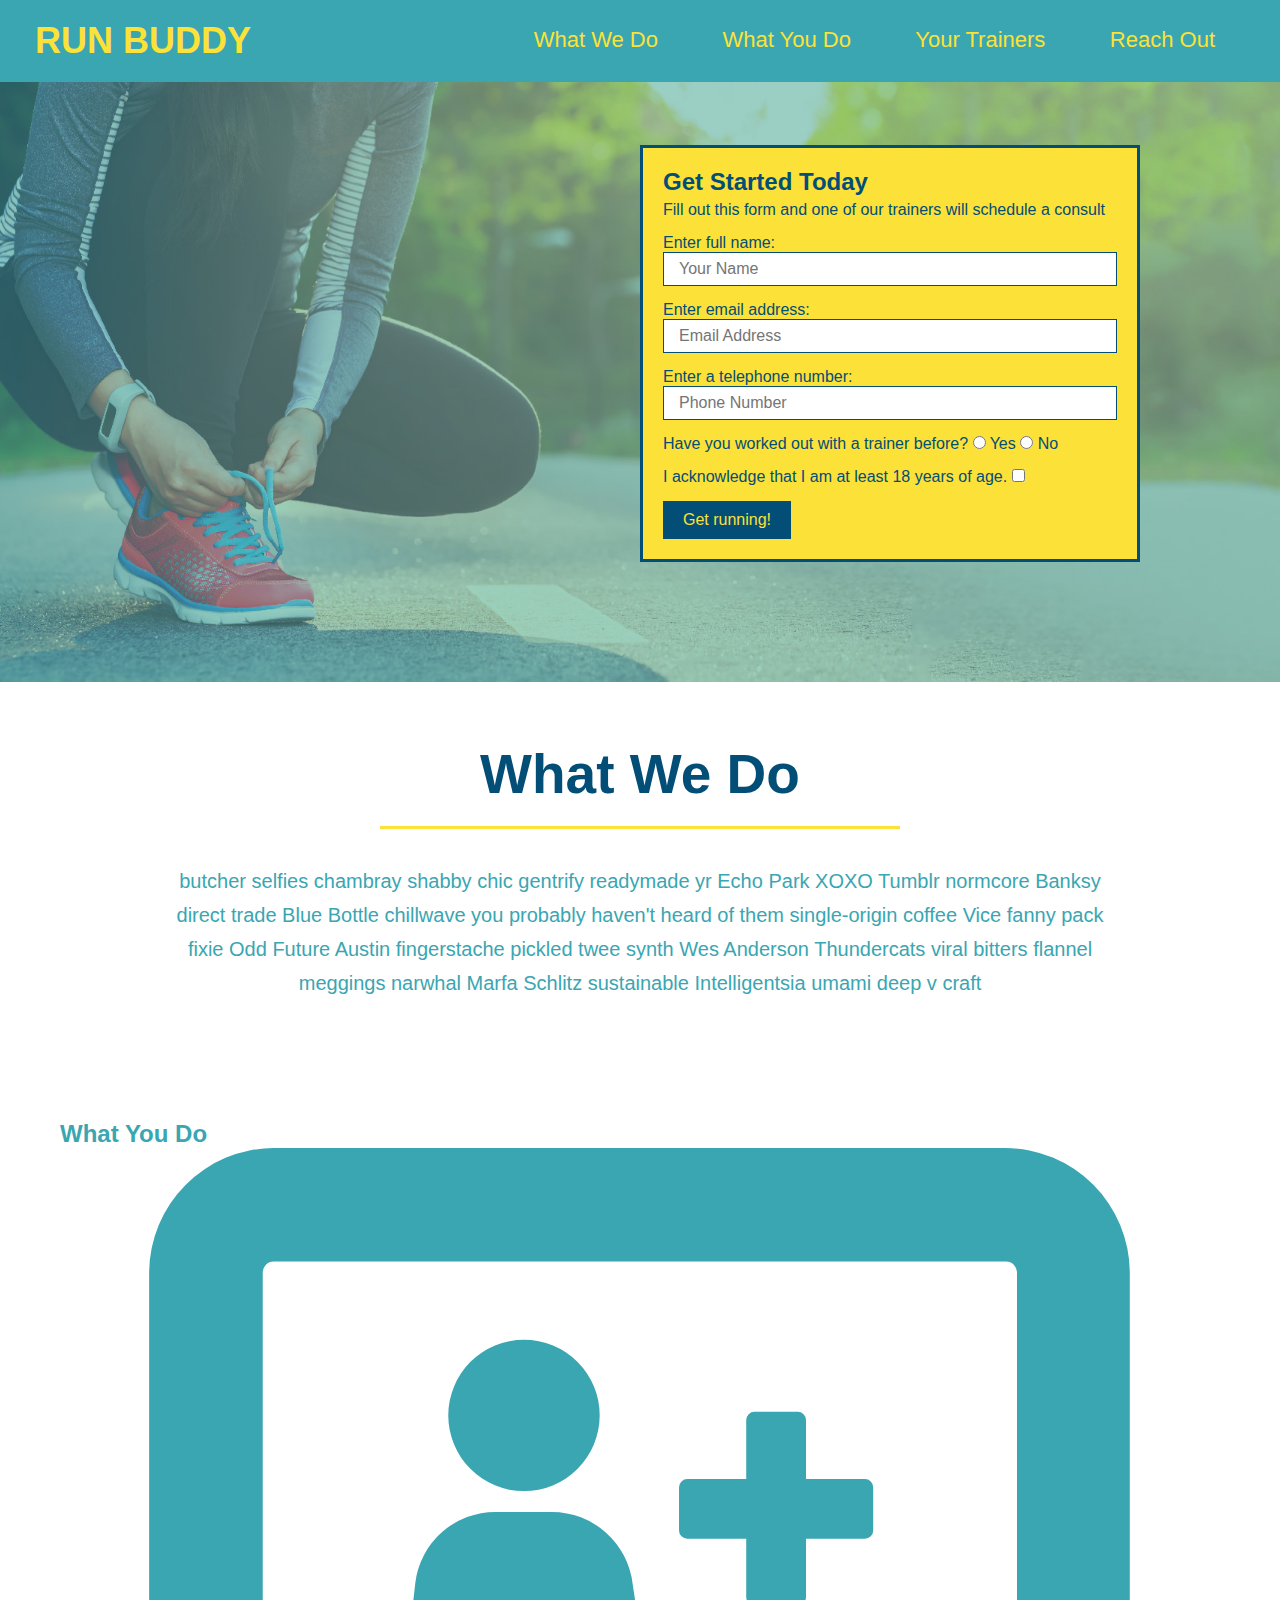
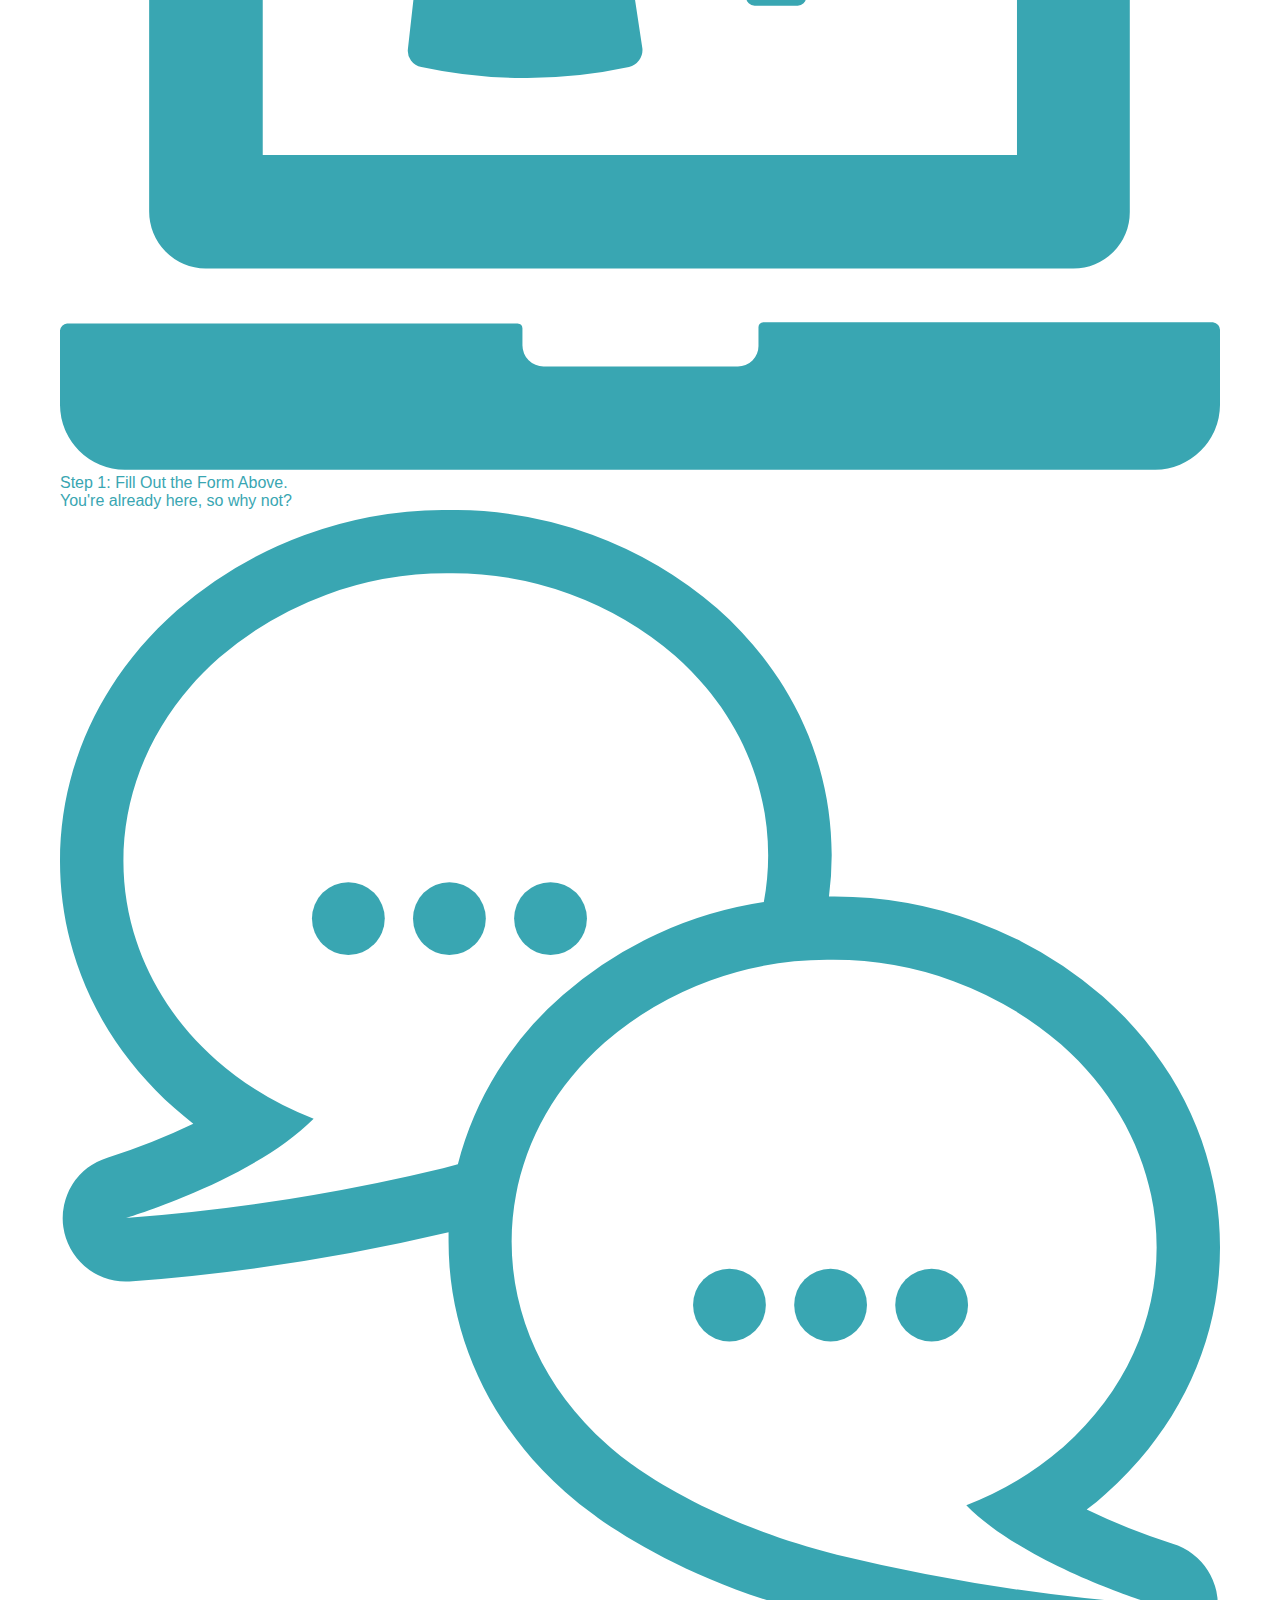
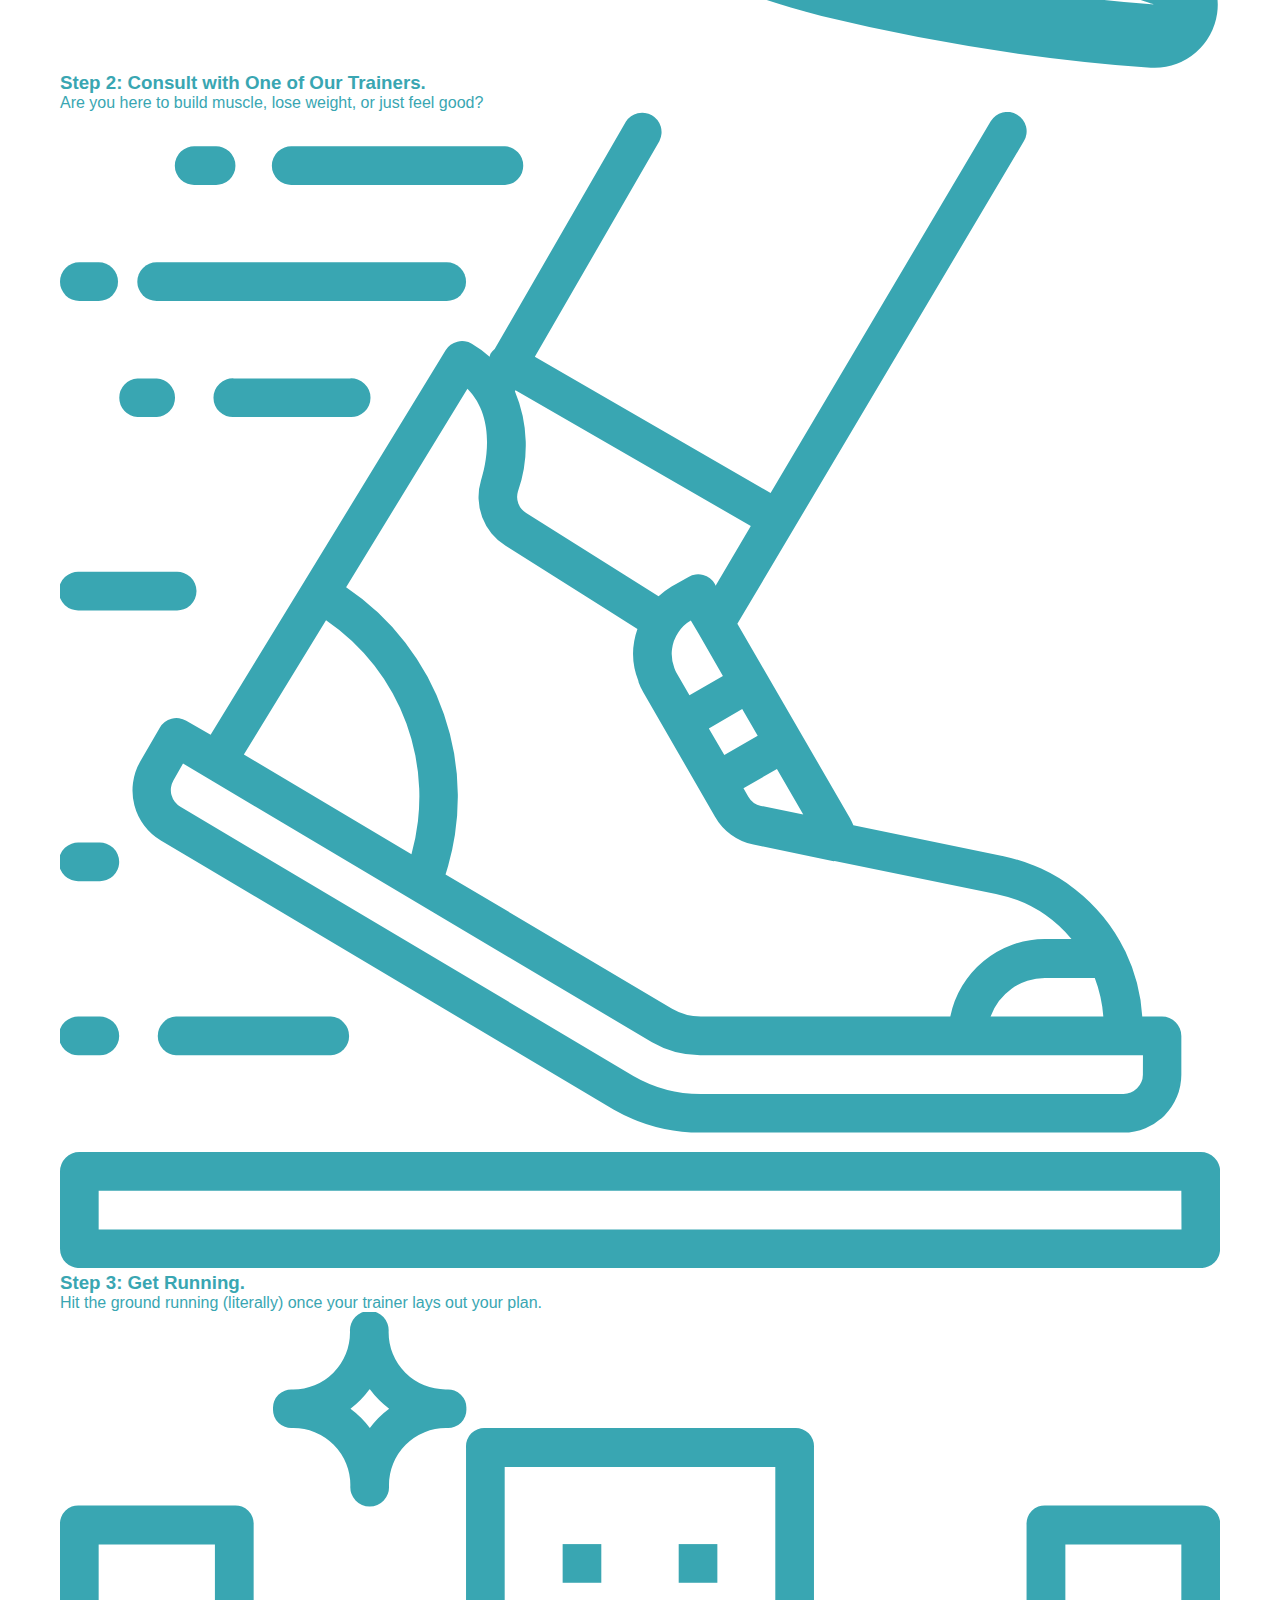
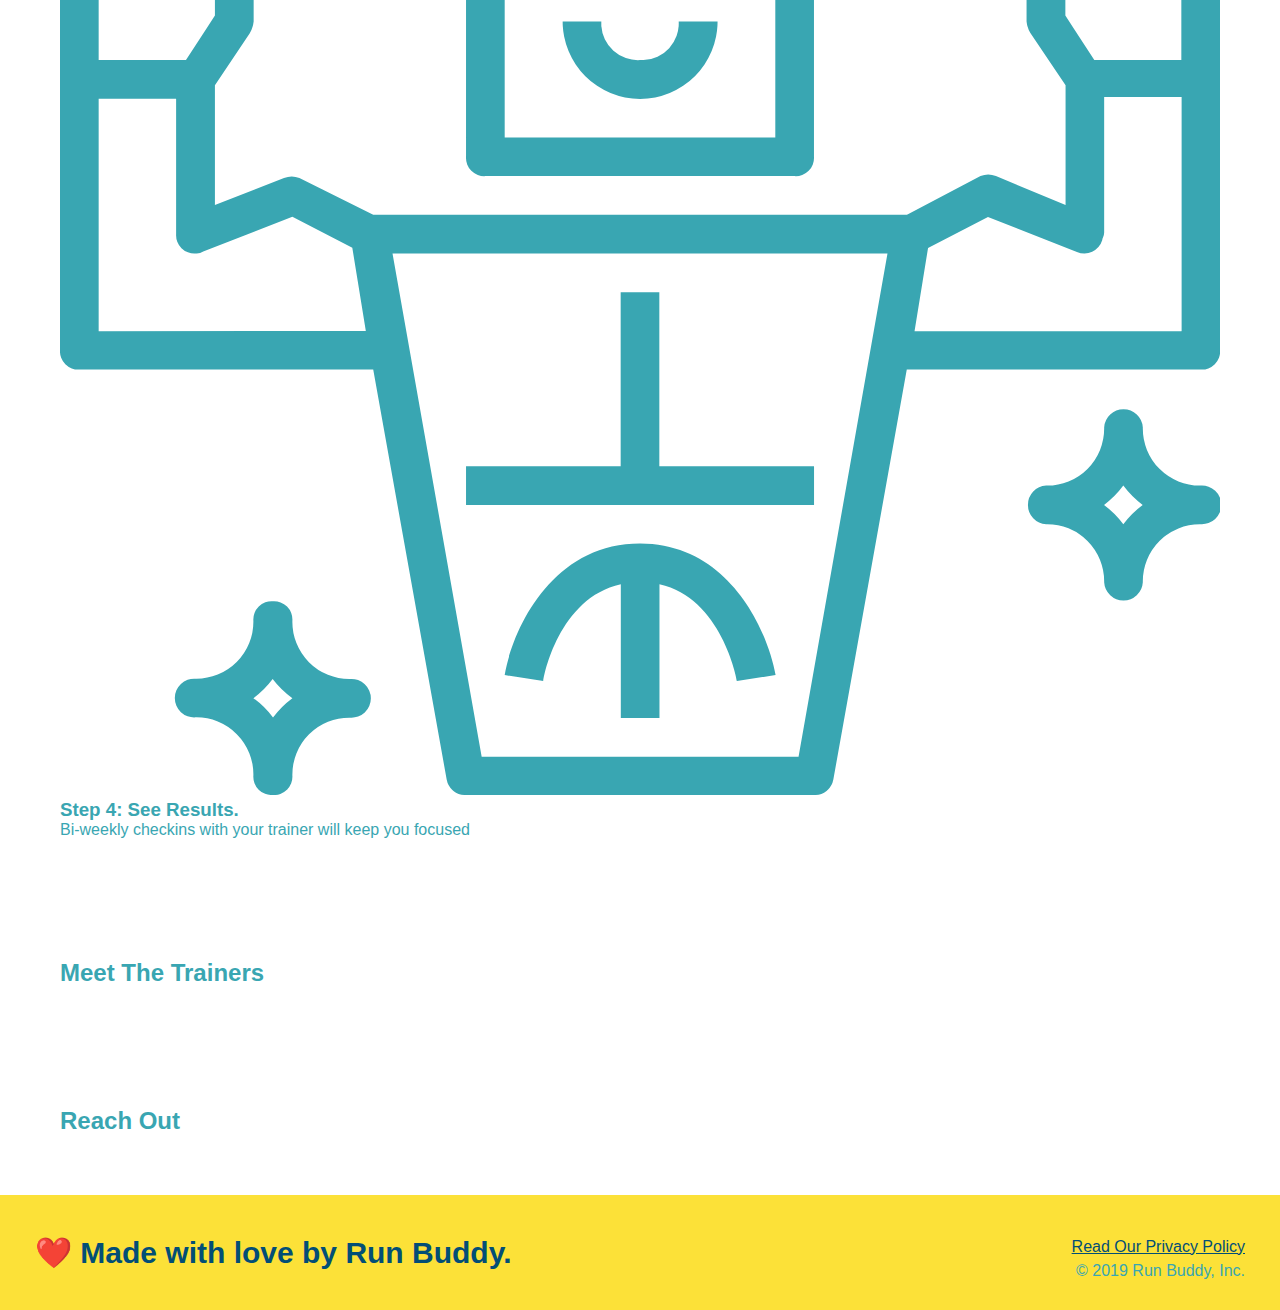
==== index.html @ 17d69d54 "style what we do section" ====
<!DOCTYPE html>
<html lang="en">
  <head>
    <meta charset="UTF-8" />
    <title>Run Buddy</title>
    <link rel="stylesheet" href="./assets/css/style.css" />
  </head>
  <body>
    <!-- navigation -->
    <header>
        <h1>RUN BUDDY</h1>
        <nav><!-- Unordered list element -->
            <ul>
              <!-- List item element-->
              <li>
                <!-- Anchor element -->
                <a href="#what-we-do">What We Do</a>
              </li>
              <li>
                <a href="#what-you-do">What You Do</a>
              </li>
              <li>
                <a href="#your-trainers">Your Trainers</a>
              </li>
              <li>
                <a href="#reach-out">Reach Out</a>
              </li>
            </ul></nav>
     </header>
  
    <!-- hero/jumbotron -->
    <section class="hero">
        <div class="hero-form">
            <h3>Get Started Today</h3>
            <p>Fill out this form and one of our trainers will schedule a consult</p>
            <!-- Add form element -->
            <form>
                <label for="name">Enter full name:</label>
                <input type="text" placeholder="Your Name" name="name" id="name" class="form-input">

                <label for="email">Enter email address:</label>
                <input type="text" placeholder="Email Address" name="email" id="email" class="form-input">

                <label for="phone">Enter a telephone number:</label>
                <input type="text" placeholder="Phone Number" name="phone" id="phone" class="form-input">
                <p>
                    Have you worked out with a trainer before?
                    <input type="radio" name="trainer-confirm" id="trainer-yes" />
                    <label for="trainer-yes">Yes</label>
                    <input type="radio" name="trainer-confirm" id="trainer-no" />
                    <label for="trainer-no">No</label>
                </p>
                <p>
                    <label for="checkbox">
                        I acknowledge that I am at least 18 years of age.
                    </label>
                    <input type="checkbox" name="age-confirm" id="checkbox" />
                </p>
                <button type="submit">
                    Get running!
                </button>
            </form>
        </div>
    </section>
  
<!-- "what we do" section -->
<section id="what-we-do" class="intro">
  <h2>What We Do</h2>
  <p>
    butcher selfies chambray shabby chic gentrify readymade yr Echo Park XOXO Tumblr normcore Banksy direct trade Blue Bottle chillwave you probably haven't heard of them single-origin coffee Vice fanny pack fixie Odd Future Austin fingerstache pickled twee synth Wes Anderson Thundercats viral bitters flannel meggings narwhal Marfa Schlitz sustainable Intelligentsia umami deep v craft
  </p>
</section>

<!-- "what you do" section -->
<section id="what-you-do">
  <h2>What You Do</h2>

  <div>
    <!-- insert this img element -->
    <img src="./assets/images/step-1.svg" alt="" /
    <h3>Step 1: Fill Out the Form Above.</h3>
    <p>You're already here, so why not?</p>
  </div>

  <div>
    <img src="./assets/images/step-2.svg" alt="" />
    <h3>Step 2: Consult with One of Our Trainers.</h3>
    <p>Are you here to build muscle, lose weight, or just feel good?</p>
  </div>

  <div>
    <img src="./assets/images/step-3.svg" alt="" />
    <h3>Step 3: Get Running.</h3>
    <p>Hit the ground running (literally) once your trainer lays out your plan.</p>
  </div>

  <div>
    <img src="./assets/images/step-4.svg" alt="" />
    <h3>Step 4: See Results.</h3>
    <p>Bi-weekly checkins with your trainer will keep you focused</p>
  </div>
</section>
    
    <!-- "meet the trainers" section -->
    <section>
        <h2>Meet The Trainers</h2>
    </section>
    
    <!-- "reach out" section -->
    <section>
        <h2>Reach Out</h2>
    </section>
    
    <!-- footer -->
    <footer>
        <h2>❤️ Made with love by Run Buddy.</h2>
        <div>
            <a href="#">Read Our Privacy Policy</a><br />
            &copy; 2019 Run Buddy, Inc.
          </div>
    </footer>
    </body>
</html>
---- assets/css/style.css ----
* {
    margin: 0;
    padding: 0;
    box-sizing: border-box;
  }
body {
    /* more on this crazy alphanumerical value in a minute! */
    color: #39a6b2;
    font-family: Helvetica, Arial, sans-serif;
  }

/* apply styles to <header> */
header {
    padding: 20px 35px;
    background-color: #39a6b2;
  }

header h1 {
    font-weight: bold;
    font-size: 36px;
    color: #fce138;
    margin: 0;
  }
  
header a {
    text-decoration: none;
    color: #fce138;
  }
header nav {
    float: right;
    margin: 7px 0;
  }
header nav ul li {
    display: inline;
  }
header nav ul li a {
    margin: 0 30px;
    font-weight: lighter;
    font-size: 22px;
  }
header h1 {
    font-weight: bold;
    font-size: 36px;
    color: #fce138;
    margin: 0;
    display: inline;
  }
footer {
    background: #fce138;
    width: 100%;
    padding: 40px 35px;
  }
footer h2 {
    display: inline;
    color: #024e76;
    font-size: 30px;
    margin: 0;
  }
footer div {
    float: right;
    line-height: 1.5;
    text-align: right;
  }
footer a {
    color: #024e76;
  }
section {
    padding: 60px;
}
/* Hero Style Start */
.hero {
    background-image: url("../images/hero-bg.jpg");
    height: 600px;
    background-size: cover;
    background-position: center;
    position: relative;
  }
  /* Hero Style End */
  .hero-form {
    border: 3px solid #024e76;
    background-color: #fce138;
    padding: 20px;
    width: 500px;
    color: #024e76;
    position: absolute;
    bottom: 120px;
    right: 140px;
  }
.hero-form h3 {
    margin: 0;
    font-size: 24px;
}

.hero-form p {
    margin: 5px 0 15px 0;
  }

.form-input {
    border: 1px solid #024e76;
    display: block;
    padding: 7px 15px;
    font-size: 16px;
    color: #024e76;
    width: 100%;
    margin-bottom: 15px;
  }

.hero-form button {
    color: #fce138;
    background-color: #024e76;
    border: none;
    padding: 10px 20px;
    font-size: 16px;
  }
  /* HERO STYLES END */
.intro {
    text-align: center;
}
.intro h2 {
  font-size: 55px;
  color: #024e76;
  margin-bottom: 35px;
  padding: 0 100px 20px 100px;
  border-bottom: 3px solid;
  border-color: #fce138;
  display: inline-block;
}
.intro p {
  line-height: 1.7;
  color: #39a6b2;
  width: 80%;
  font-size: 20px;
  margin: 0 auto;
}
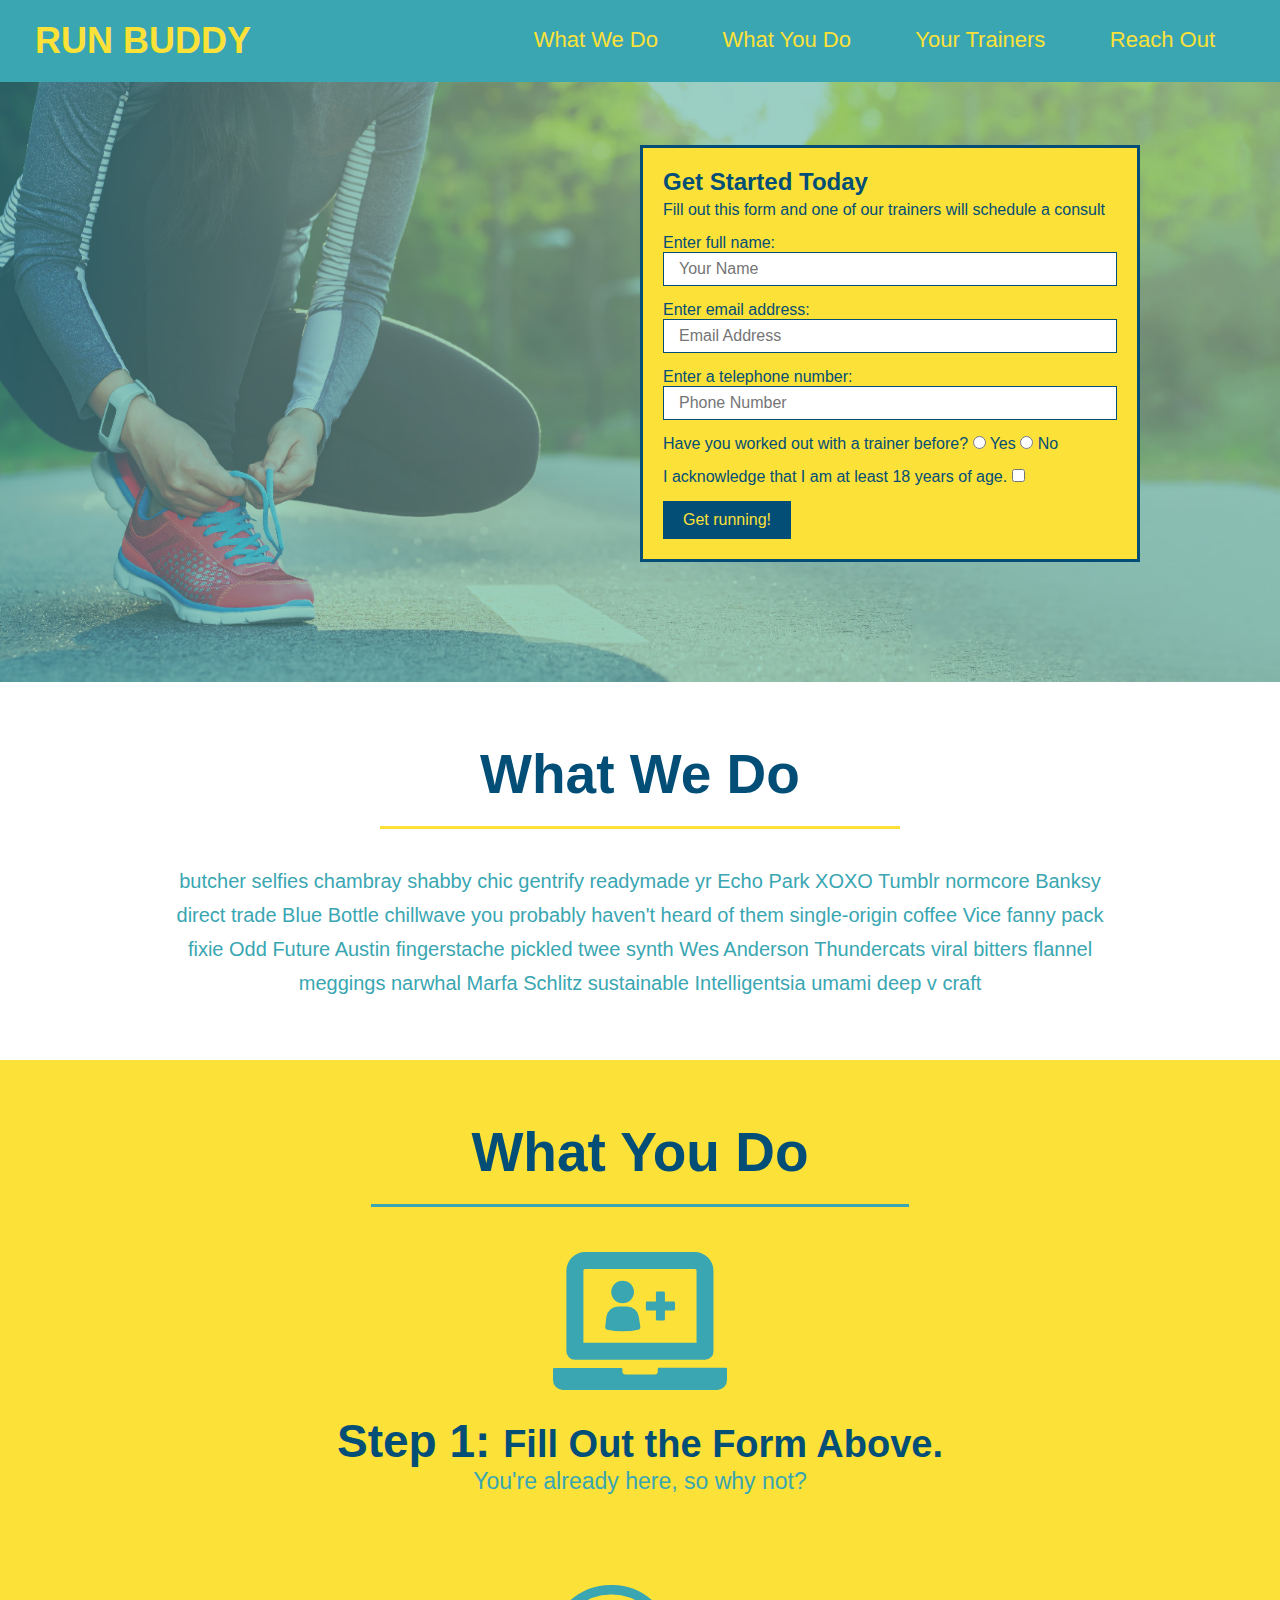
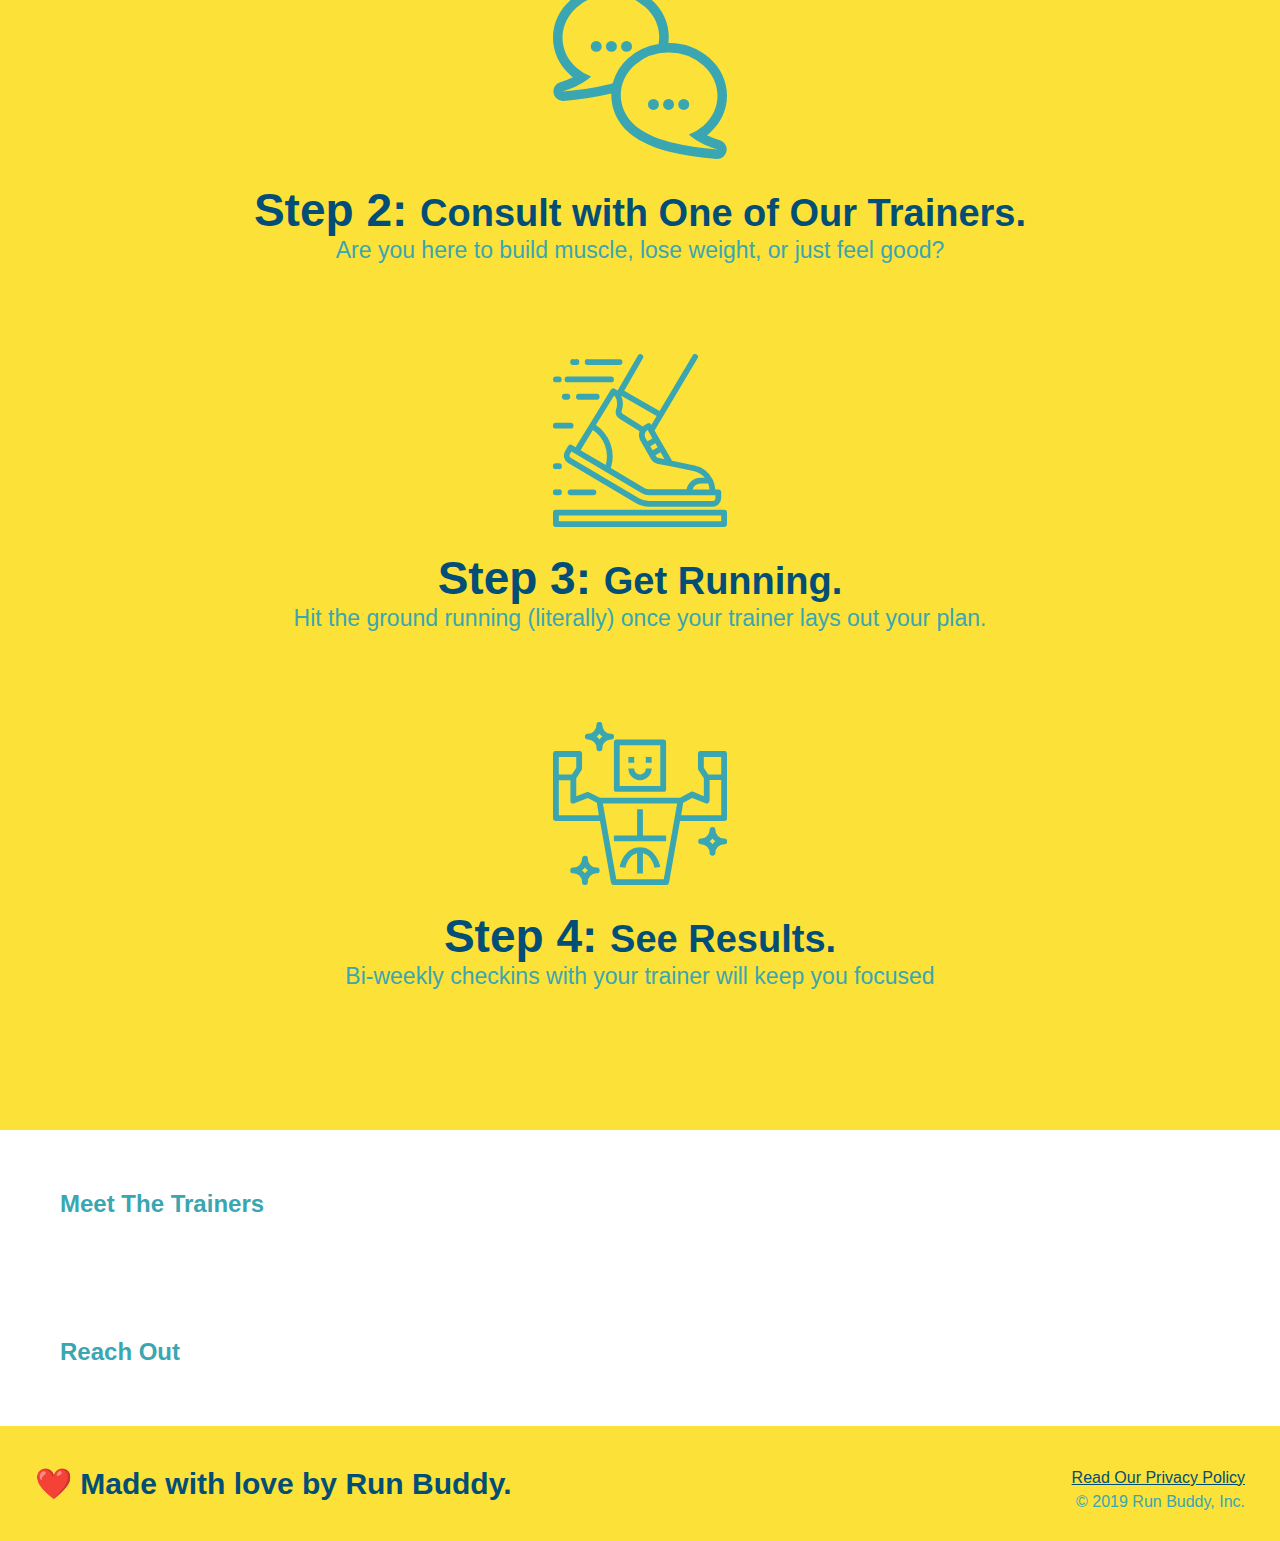
==== commit 02fcef11: "style what you do section" ====
--- a/index.html
+++ b/index.html
@@ -65,38 +65,38 @@
   
 <!-- "what we do" section -->
 <section id="what-we-do" class="intro">
-  <h2>What We Do</h2>
+  <h2 class="section-title primary-border">What We Do</h2>
   <p>
     butcher selfies chambray shabby chic gentrify readymade yr Echo Park XOXO Tumblr normcore Banksy direct trade Blue Bottle chillwave you probably haven't heard of them single-origin coffee Vice fanny pack fixie Odd Future Austin fingerstache pickled twee synth Wes Anderson Thundercats viral bitters flannel meggings narwhal Marfa Schlitz sustainable Intelligentsia umami deep v craft
   </p>
 </section>
 
 <!-- "what you do" section -->
-<section id="what-you-do">
-  <h2>What You Do</h2>
+<section id="what-you-do" class="steps">
+  <h2 class="section-title secondary-border">What You Do</h2>
 
   <div>
     <!-- insert this img element -->
-    <img src="./assets/images/step-1.svg" alt="" /
-    <h3>Step 1: Fill Out the Form Above.</h3>
+    <img src="./assets/images/step-1.svg" alt="" />
+    <h3>Step 1: <span>Fill Out the Form Above.</span></h3>
     <p>You're already here, so why not?</p>
   </div>
 
   <div>
     <img src="./assets/images/step-2.svg" alt="" />
-    <h3>Step 2: Consult with One of Our Trainers.</h3>
+    <h3>Step 2: <span>Consult with One of Our Trainers.</span></h3>
     <p>Are you here to build muscle, lose weight, or just feel good?</p>
   </div>
 
   <div>
     <img src="./assets/images/step-3.svg" alt="" />
-    <h3>Step 3: Get Running.</h3>
+    <h3>Step 3: <span>Get Running.</span></h3>
     <p>Hit the ground running (literally) once your trainer lays out your plan.</p>
   </div>
 
   <div>
     <img src="./assets/images/step-4.svg" alt="" />
-    <h3>Step 4: See Results.</h3>
+    <h3>Step 4: <span>See Results.</span></h3>
     <p>Bi-weekly checkins with your trainer will keep you focused</p>
   </div>
 </section>
--- a/assets/css/style.css
+++ b/assets/css/style.css
@@ -116,19 +116,53 @@
 .intro {
     text-align: center;
 }
-.intro h2 {
-  font-size: 55px;
-  color: #024e76;
-  margin-bottom: 35px;
-  padding: 0 100px 20px 100px;
-  border-bottom: 3px solid;
-  border-color: #fce138;
-  display: inline-block;
-}
+
 .intro p {
   line-height: 1.7;
   color: #39a6b2;
   width: 80%;
   font-size: 20px;
   margin: 0 auto;
+}
+.steps {
+  text-align: center;
+  background: #fce138;
+}
+.steps div {
+  margin-bottom: 80px;
+}
+
+.steps img {
+  width: 15%;
+  margin: 10px 0;
+}
+
+.steps h3 {
+  color: #024e76;
+  font-size: 46px;
+  margin-top: 10px;
+}
+
+.steps p {
+  color: #39a6b2;
+  font-size: 23px;
+}
+.steps span {
+  font-size: 38px;
+}
+.section-title {
+  font-size: 55px;
+  color: #024e76;
+  margin-bottom: 35px;
+  padding: 0 100px 20px 100px;
+  display: inline-block;
+  border-bottom: 3px solid;
+}
+
+.primary-border {
+  border-color: #fce138;
+}
+
+.secondary-border {
+  border-color: #39a6b2;
 }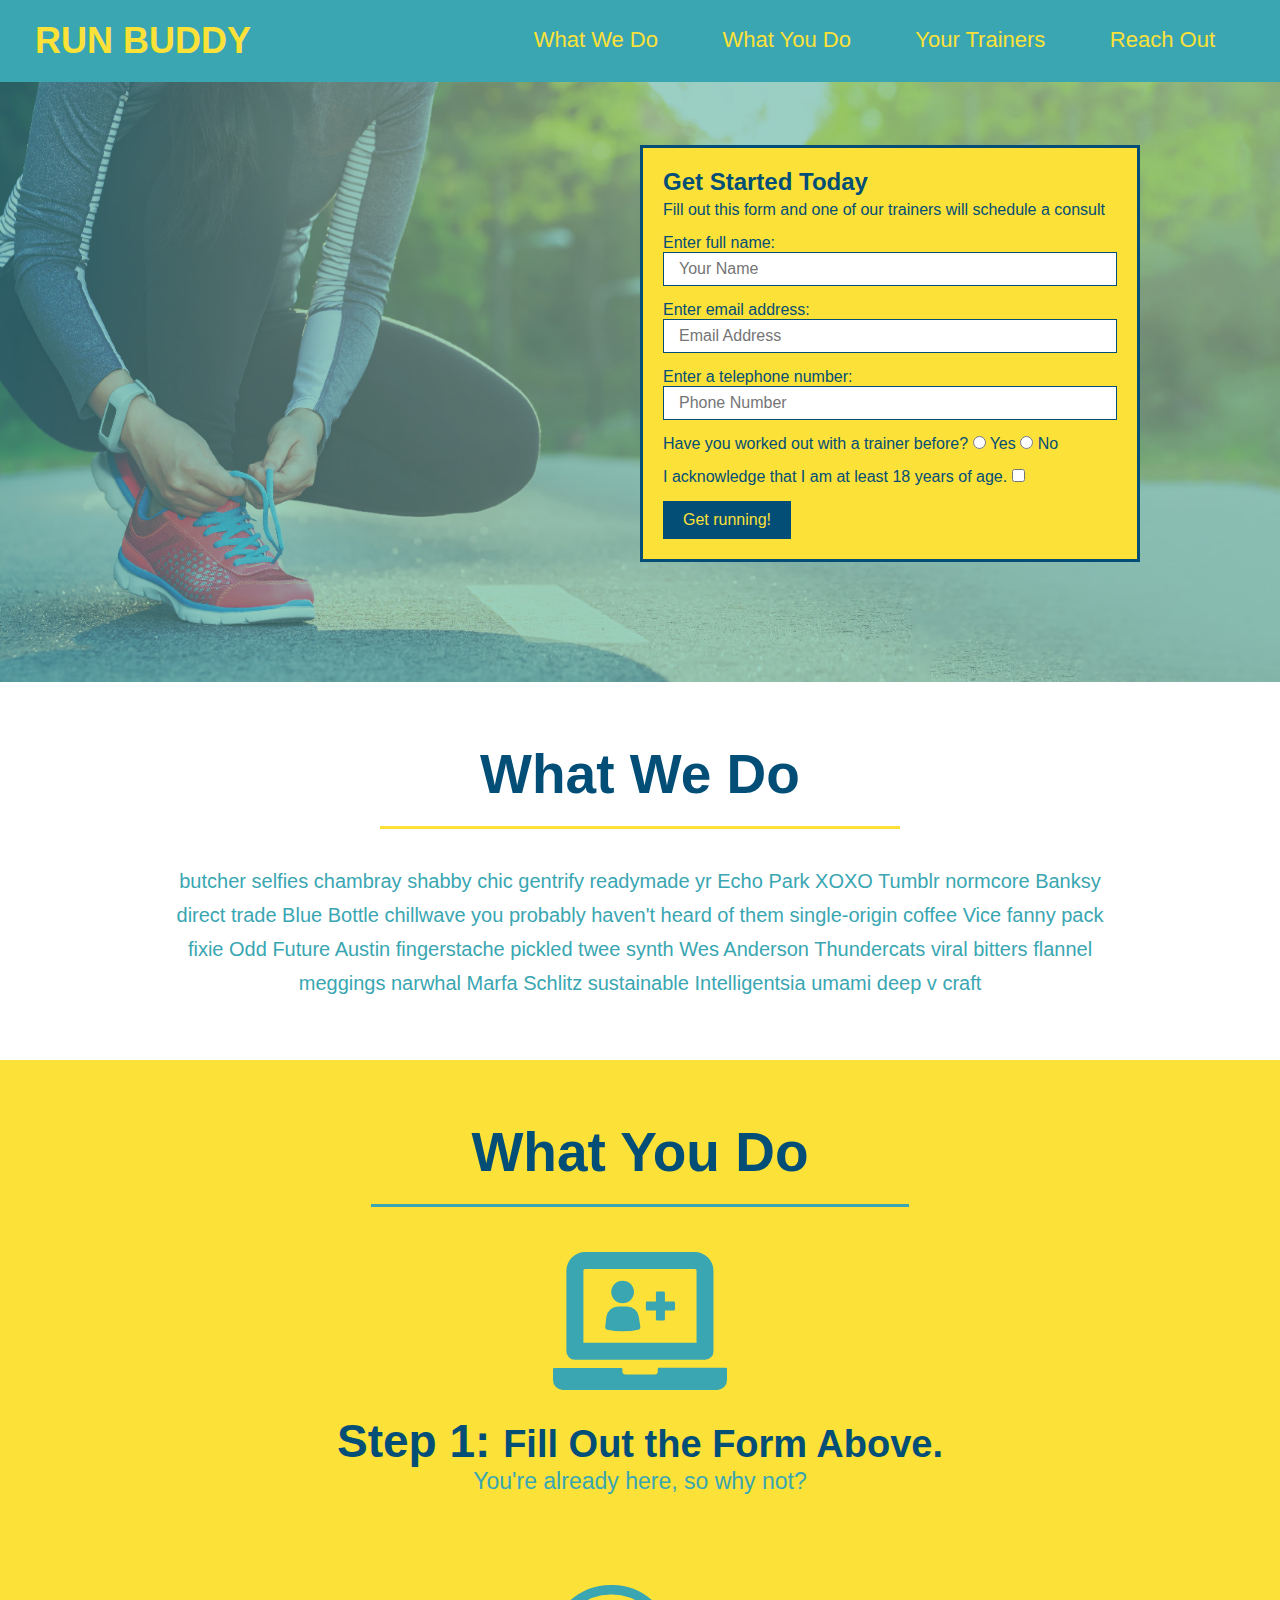
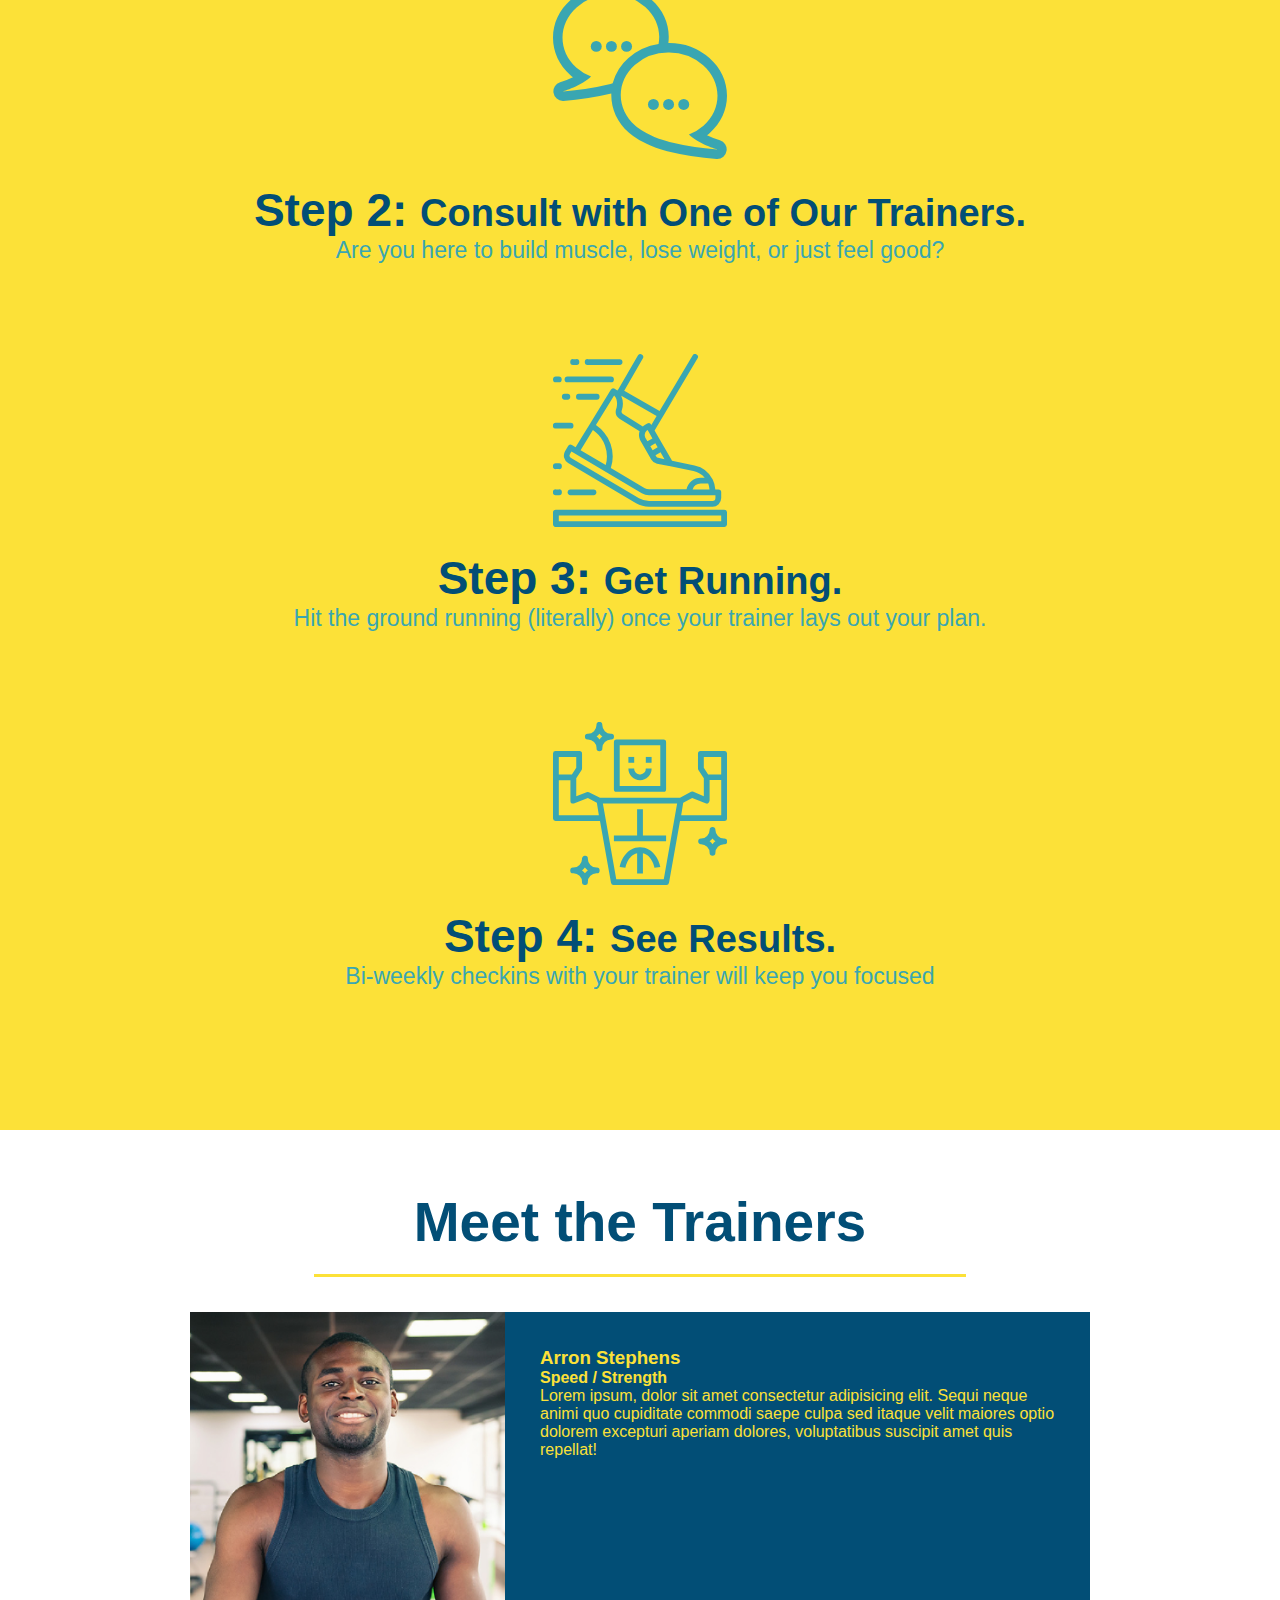
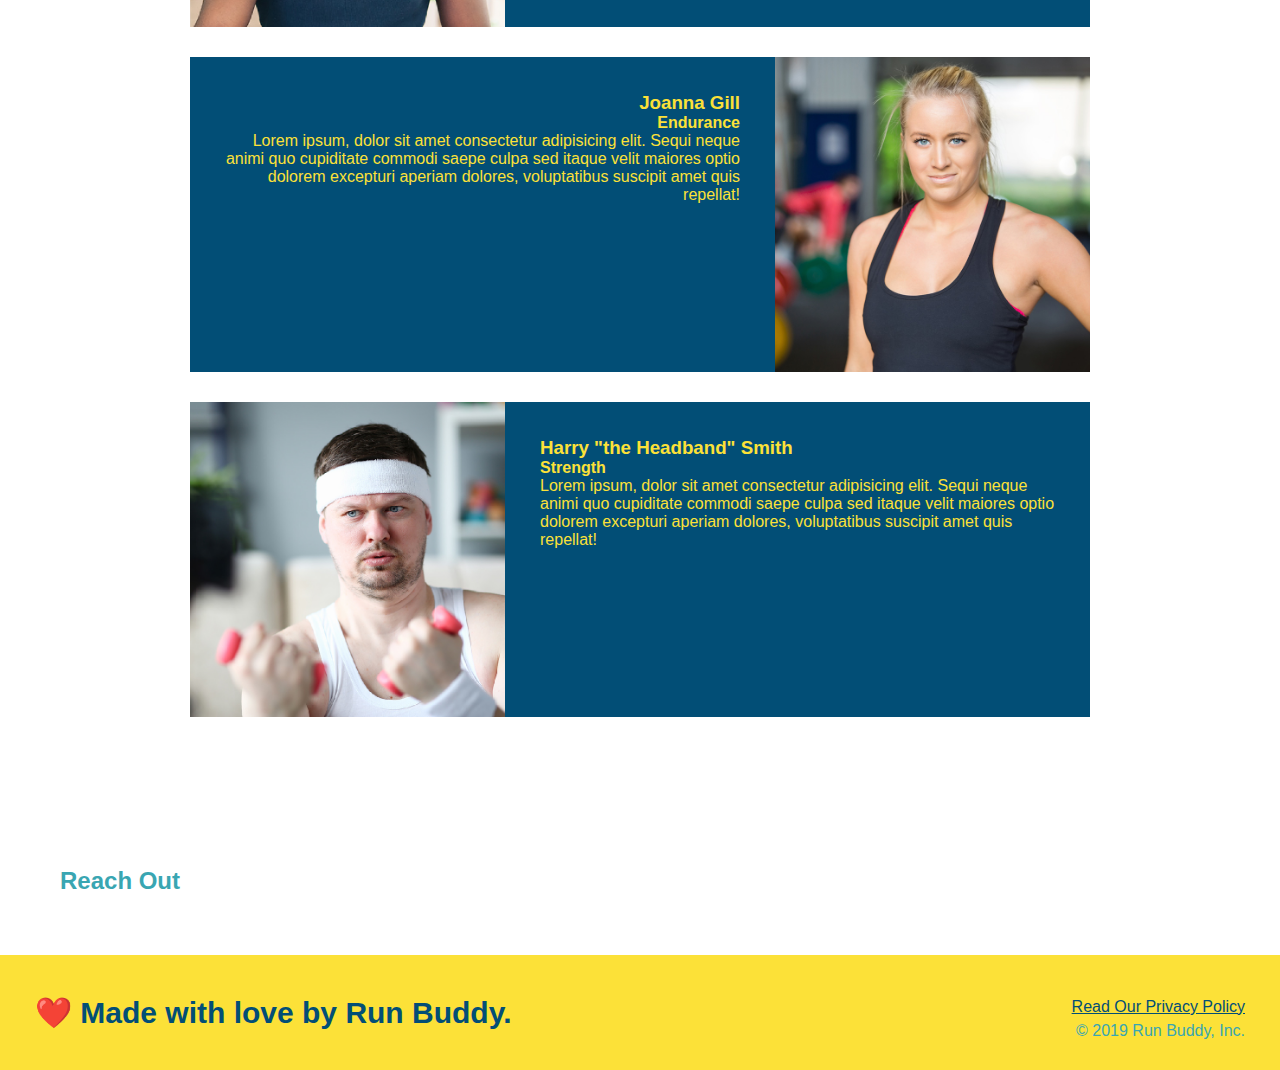
==== commit 5c260b7a: "meet the trainers section" ====
--- a/index.html
+++ b/index.html
@@ -102,8 +102,43 @@
 </section>
     
     <!-- "meet the trainers" section -->
-    <section>
-        <h2>Meet The Trainers</h2>
+    <section id="your-trainers" class="trainers">
+      <h2 class="section-title primary-border">
+        Meet the Trainers
+      </h2>
+      <article class="trainer">
+        <img src="./assets/images/trainer-1.jpg" alt="Arron Stephens in his workout clothes, ready to pump iron" />
+        <div class="trainer-bio text-left">
+          <h3>Arron Stephens</h3>
+          <h4>Speed / Strength</h4>
+          <p>Lorem ipsum, dolor sit amet consectetur adipisicing elit. Sequi neque animi quo cupiditate commodi saepe culpa sed itaque velit maiores optio dolorem excepturi aperiam dolores, voluptatibus suscipit amet quis repellat!</p>
+        </div>
+      </article>
+      <!-- second trainer bio -->
+      <article class="trainer">
+        <div class="trainer-bio text-right">
+          <h3>Joanna Gill</h3>
+          <h4>Endurance</h4>
+          <p>
+            Lorem ipsum, dolor sit amet consectetur adipisicing elit. Sequi neque animi quo cupiditate commodi saepe culpa sed
+            itaque velit maiores optio dolorem excepturi aperiam dolores, voluptatibus suscipit amet quis repellat!
+          </p>
+        </div>
+        <img src="./assets/images/trainer-2.jpg" alt="Joanna Gill cooling off after a workout" />
+      </article>
+
+      <!-- third trainer bio -->
+      <article class="trainer">
+        <img src="./assets/images/trainer-3.jpg" alt="Harry Smith wearing a headband and lifting comically small pink weights" />
+        <div class="trainer-bio text-left">
+          <h3>Harry "the Headband" Smith</h3>
+          <h4>Strength</h4>
+          <p>
+            Lorem ipsum, dolor sit amet consectetur adipisicing elit. Sequi neque animi quo cupiditate commodi saepe culpa sed
+            itaque velit maiores optio dolorem excepturi aperiam dolores, voluptatibus suscipit amet quis repellat!
+          </p>
+        </div>
+      </article>
     </section>
     
     <!-- "reach out" section -->
--- a/assets/css/style.css
+++ b/assets/css/style.css
@@ -165,4 +165,34 @@
 
 .secondary-border {
   border-color: #39a6b2;
+}
+
+/* TRAINERS STYLING */
+.trainers {
+  text-align: center;
+}
+.trainer {
+  width: 900px;
+  margin: 0 auto 30px auto;
+  background: #024e76;
+  color: #fce138;
+  overflow: auto;
+}
+.trainer img {
+  width: 35%;
+  float: left;
+}
+
+.trainer-bio {
+  padding: 35px;
+  float: left;
+  width: 65%;
+}
+
+.text-left {
+  text-align: left;
+}
+
+.text-right {
+  text-align: right;
 }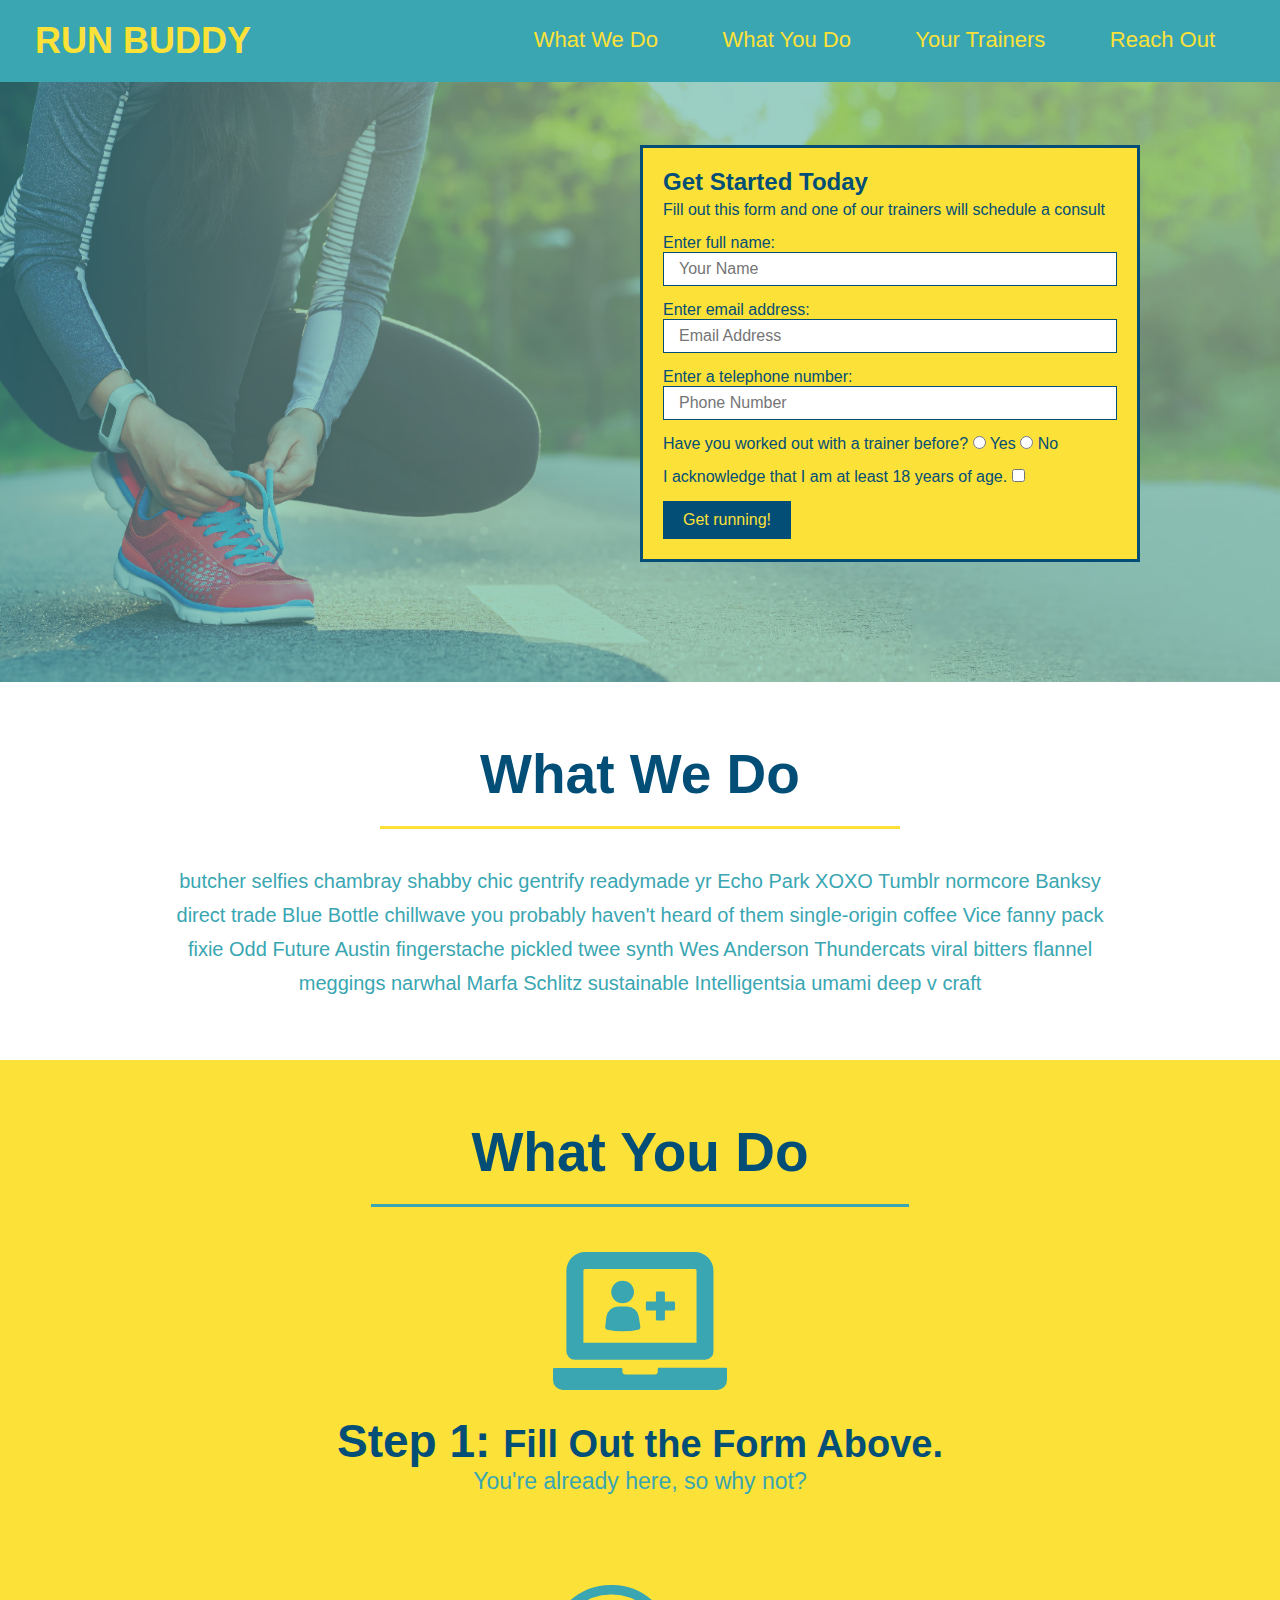
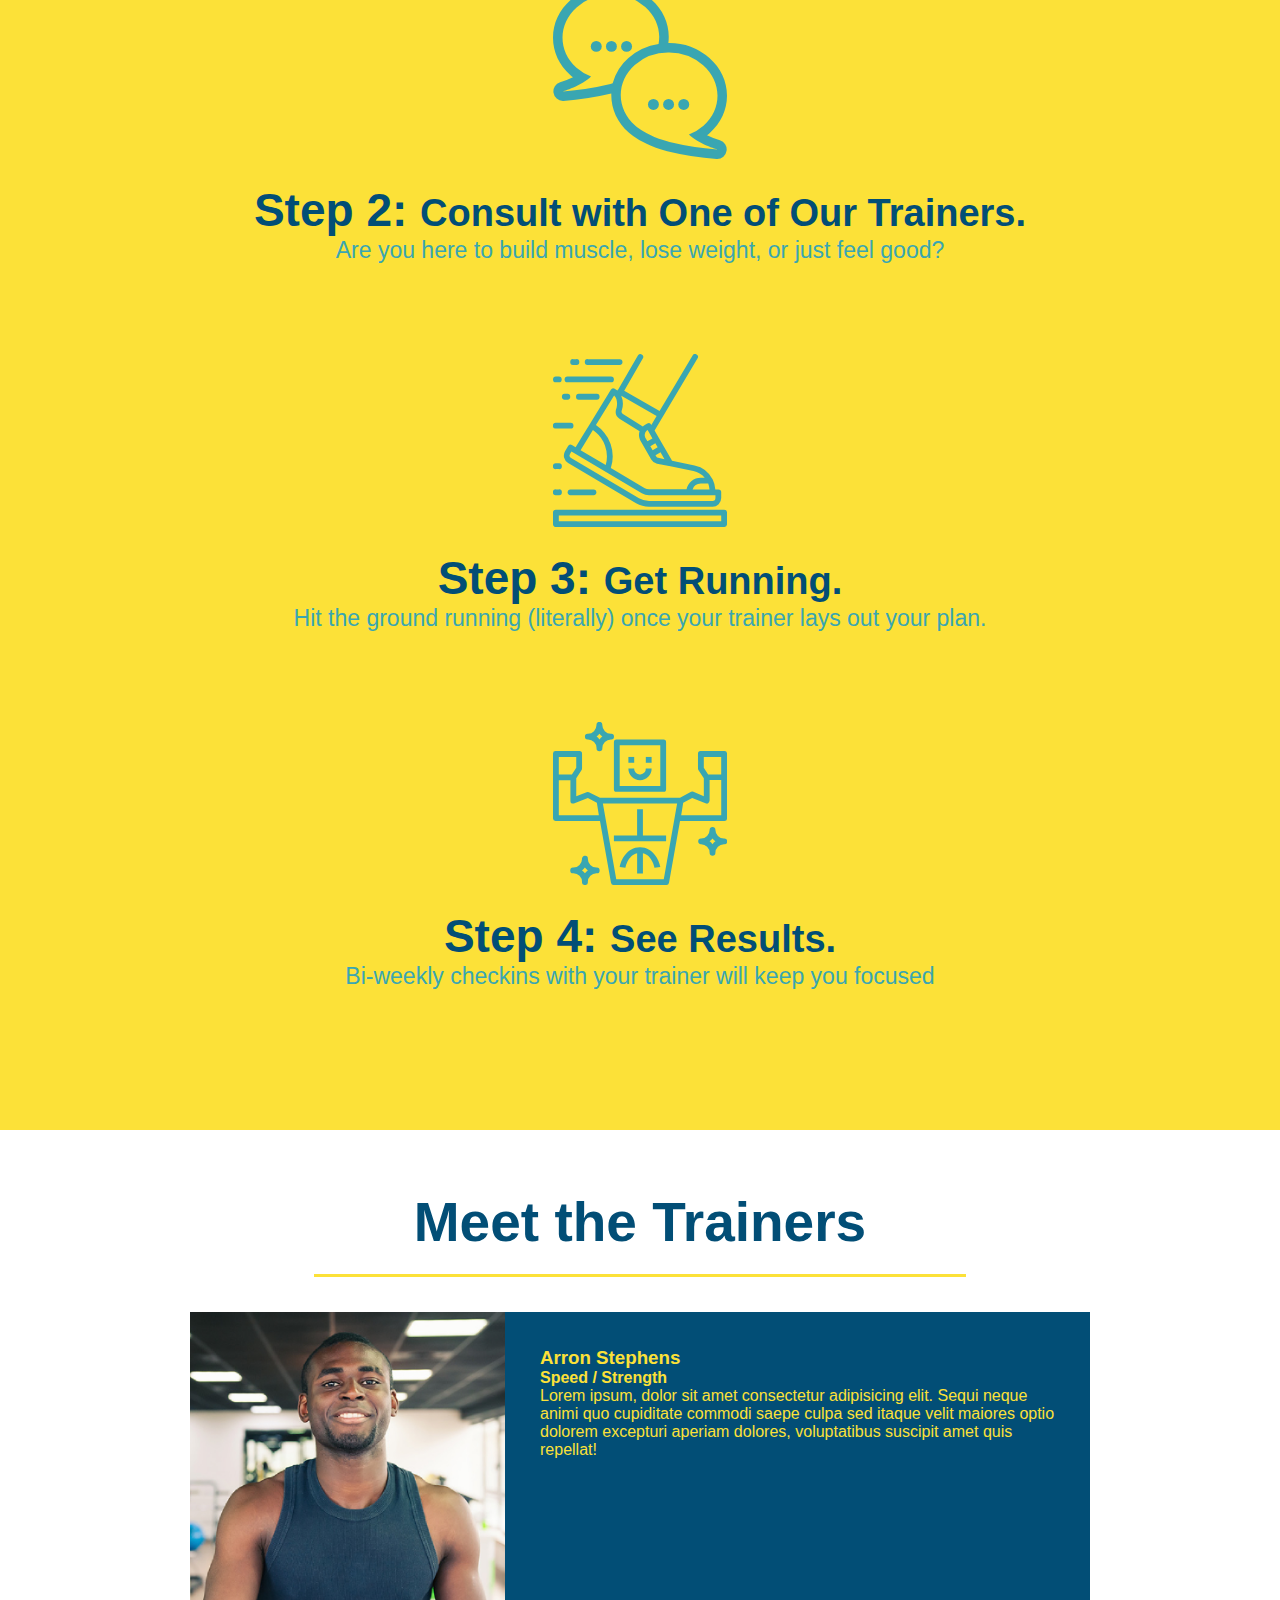
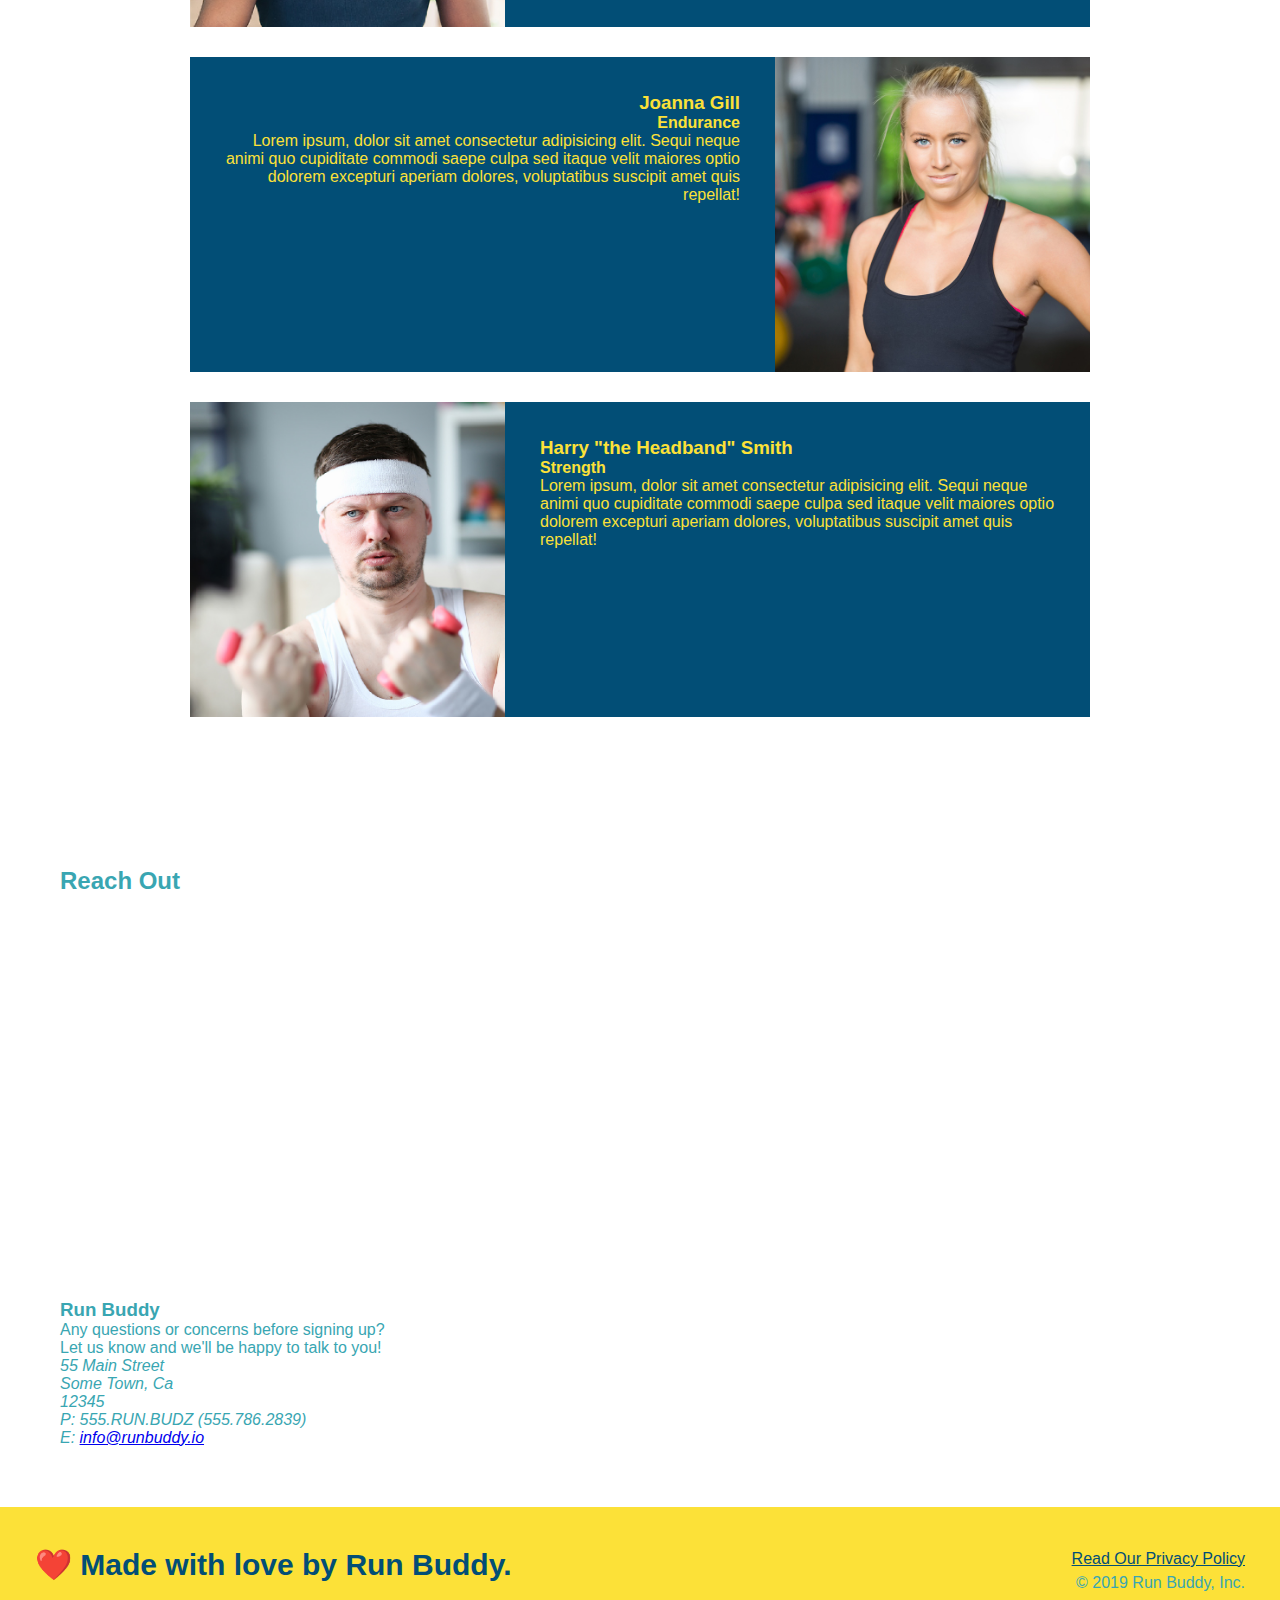
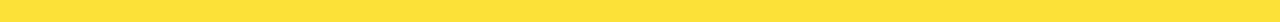
==== commit 787fa650: "add iframe" ====
--- a/index.html
+++ b/index.html
@@ -144,6 +144,31 @@
     <!-- "reach out" section -->
     <section>
         <h2>Reach Out</h2>
+        <div class="contact-info">
+          <iframe 
+          src="https://www.google.com/maps/embed?pb=!1m18!1m12!1m3!1d3147.1079747227936!2d-120.42364418397035!3d37.92790791110593!2m3!1f0!2f0!3f0!3m2!1i1024!2i768!4f13.1!3m3!1m2!1s0x8090c49129b6ac57%3A0xb56c7eb95a2cd8bd!2sMain%20St%2C%20California%2095327!5e0!3m2!1sen!2sus!4v1616426329495!5m2!1sen!2sus" 
+          width="400" 
+          height="400" 
+          style="border:0;" 
+          allowfullscreen=""
+          loading="lazy">
+          </iframe>
+          <div>
+            <h3>Run Buddy</h3>
+            <p>
+              Any questions or concerns before signing up?
+              <br />
+              Let us know and we'll be happy to talk to you!
+            </p>
+            <address>
+              55 Main Street <br/>
+              Some Town, Ca <br/>
+              12345<br />
+              P: 555.RUN.BUDZ (555.786.2839)<br/>
+              E: <a href="mailto:info@runbuddy.io">info@runbuddy.io</a>
+            </address>
+          </div>
+        </div>
     </section>
     
     <!-- footer -->
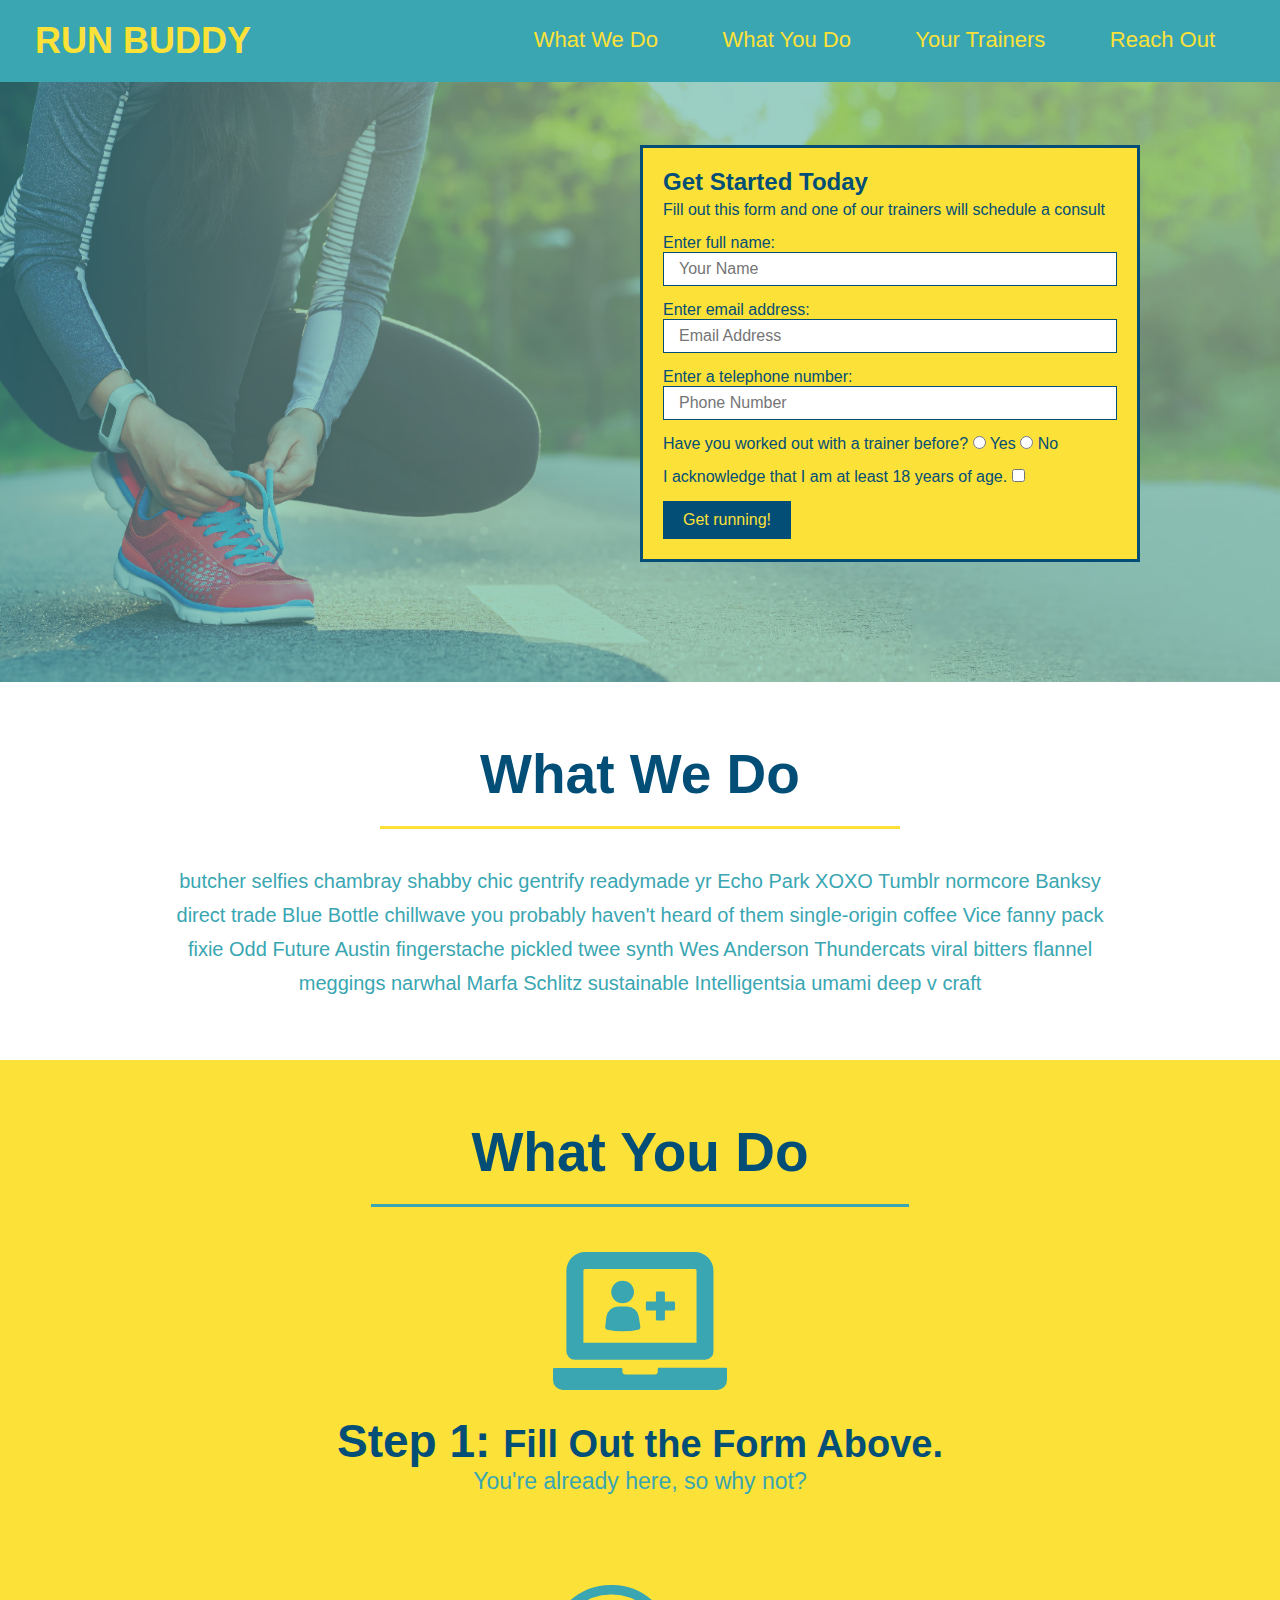
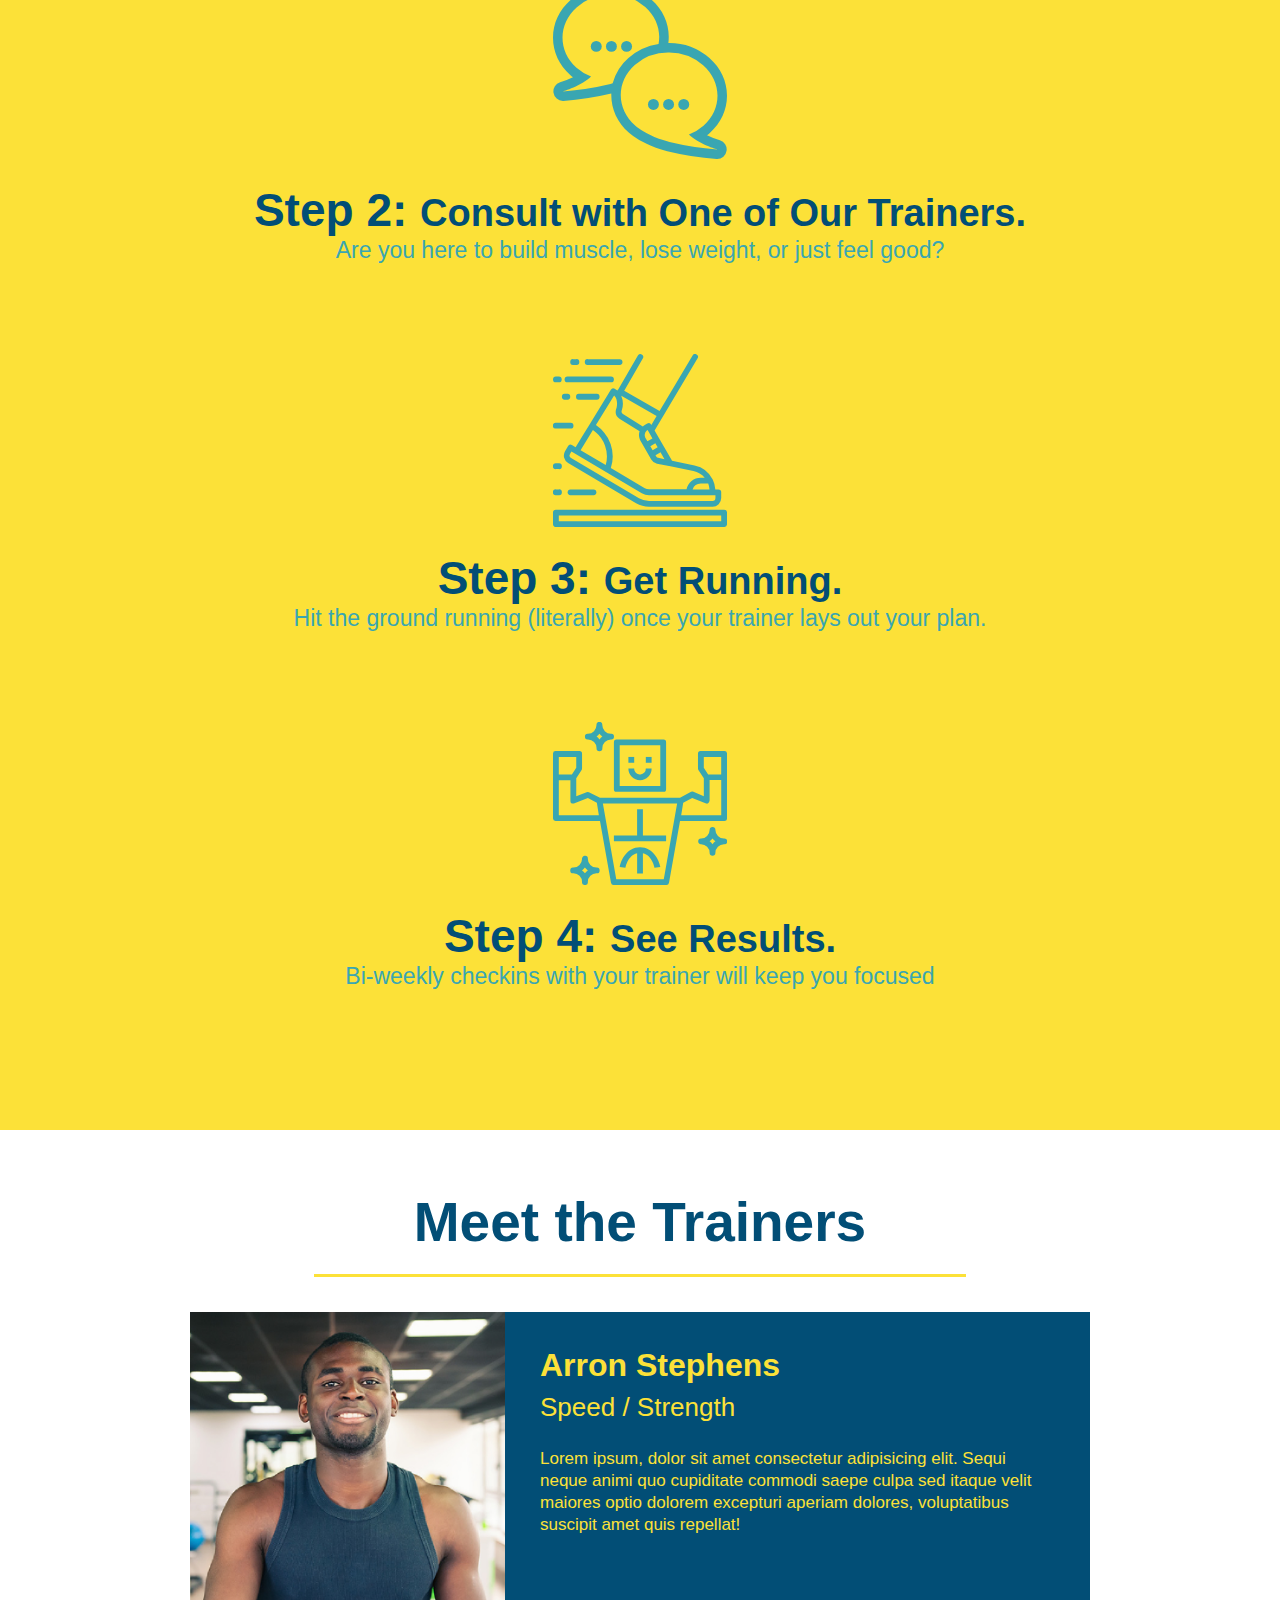
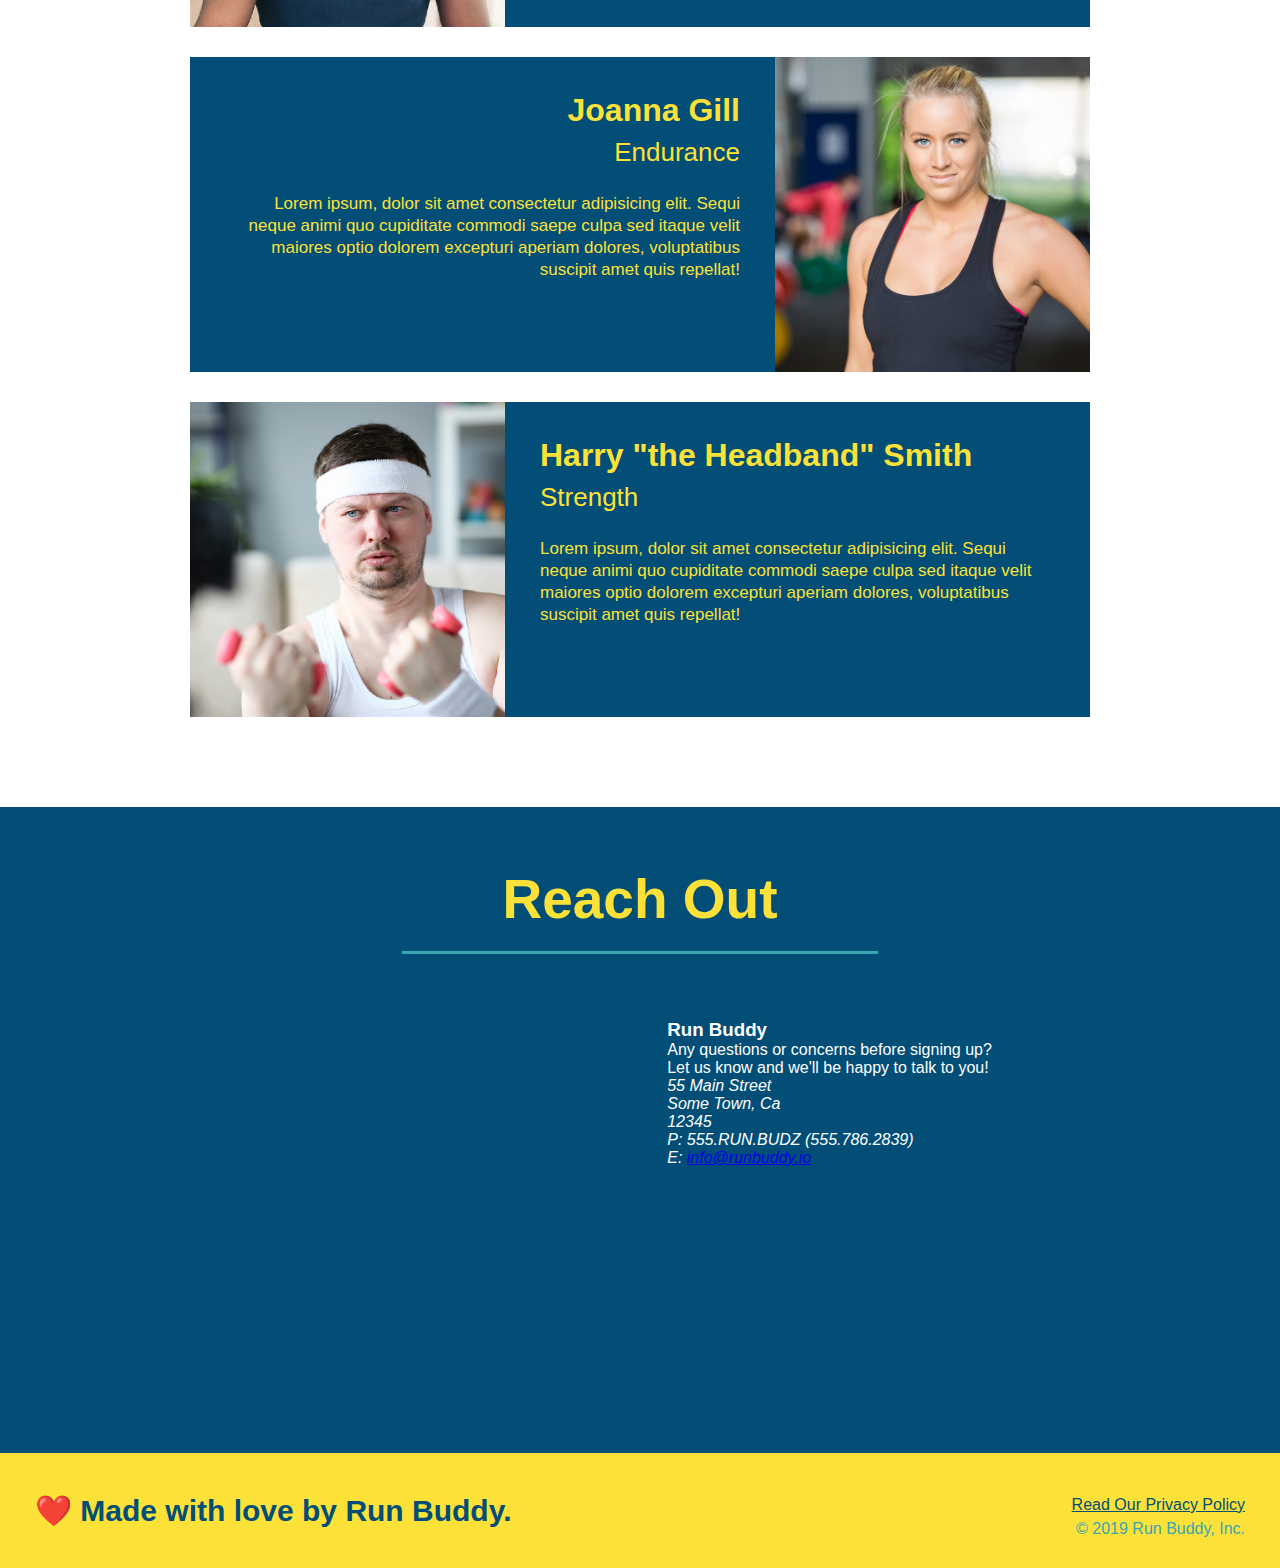
==== commit ea8977a2: "style contact info" ====
--- a/index.html
+++ b/index.html
@@ -142,13 +142,11 @@
     </section>
     
     <!-- "reach out" section -->
-    <section>
-        <h2>Reach Out</h2>
+    <section id="reach-out" class="contact">
+        <h2 class="section-title secondary-border">Reach Out</h2>
         <div class="contact-info">
           <iframe 
           src="https://www.google.com/maps/embed?pb=!1m18!1m12!1m3!1d3147.1079747227936!2d-120.42364418397035!3d37.92790791110593!2m3!1f0!2f0!3f0!3m2!1i1024!2i768!4f13.1!3m3!1m2!1s0x8090c49129b6ac57%3A0xb56c7eb95a2cd8bd!2sMain%20St%2C%20California%2095327!5e0!3m2!1sen!2sus!4v1616426329495!5m2!1sen!2sus" 
-          width="400" 
-          height="400" 
           style="border:0;" 
           allowfullscreen=""
           loading="lazy">
--- a/assets/css/style.css
+++ b/assets/css/style.css
@@ -195,4 +195,46 @@
 
 .text-right {
   text-align: right;
-}+}
+
+.trainer-bio h3 {
+  font-size: 32px;
+  margin-bottom: 8px;
+}
+
+.trainer-bio h4 {
+  font-weight: lighter;
+  font-size: 26px;
+  margin-bottom: 25px;
+}
+
+.trainer-bio p {
+  font-size: 17px;
+  line-height: 1.3;
+}
+/* END TRAINERS STYLING */
+
+/* REACH OUT STYLES START */
+.contact {
+  text-align: center;
+  background: #024e76;
+}
+
+.contact h2 {
+  color: #fce138;
+}
+
+.contact-info iframe {
+  width: 400px;
+  height: 400px;
+}
+
+.contact-info div {
+  width: 410px;
+  display: inline-block;
+  vertical-align: top;
+  text-align: left;
+  margin: 30px 0 0 60px;
+  color: white;
+}
+/* REACH OUT STYLES END */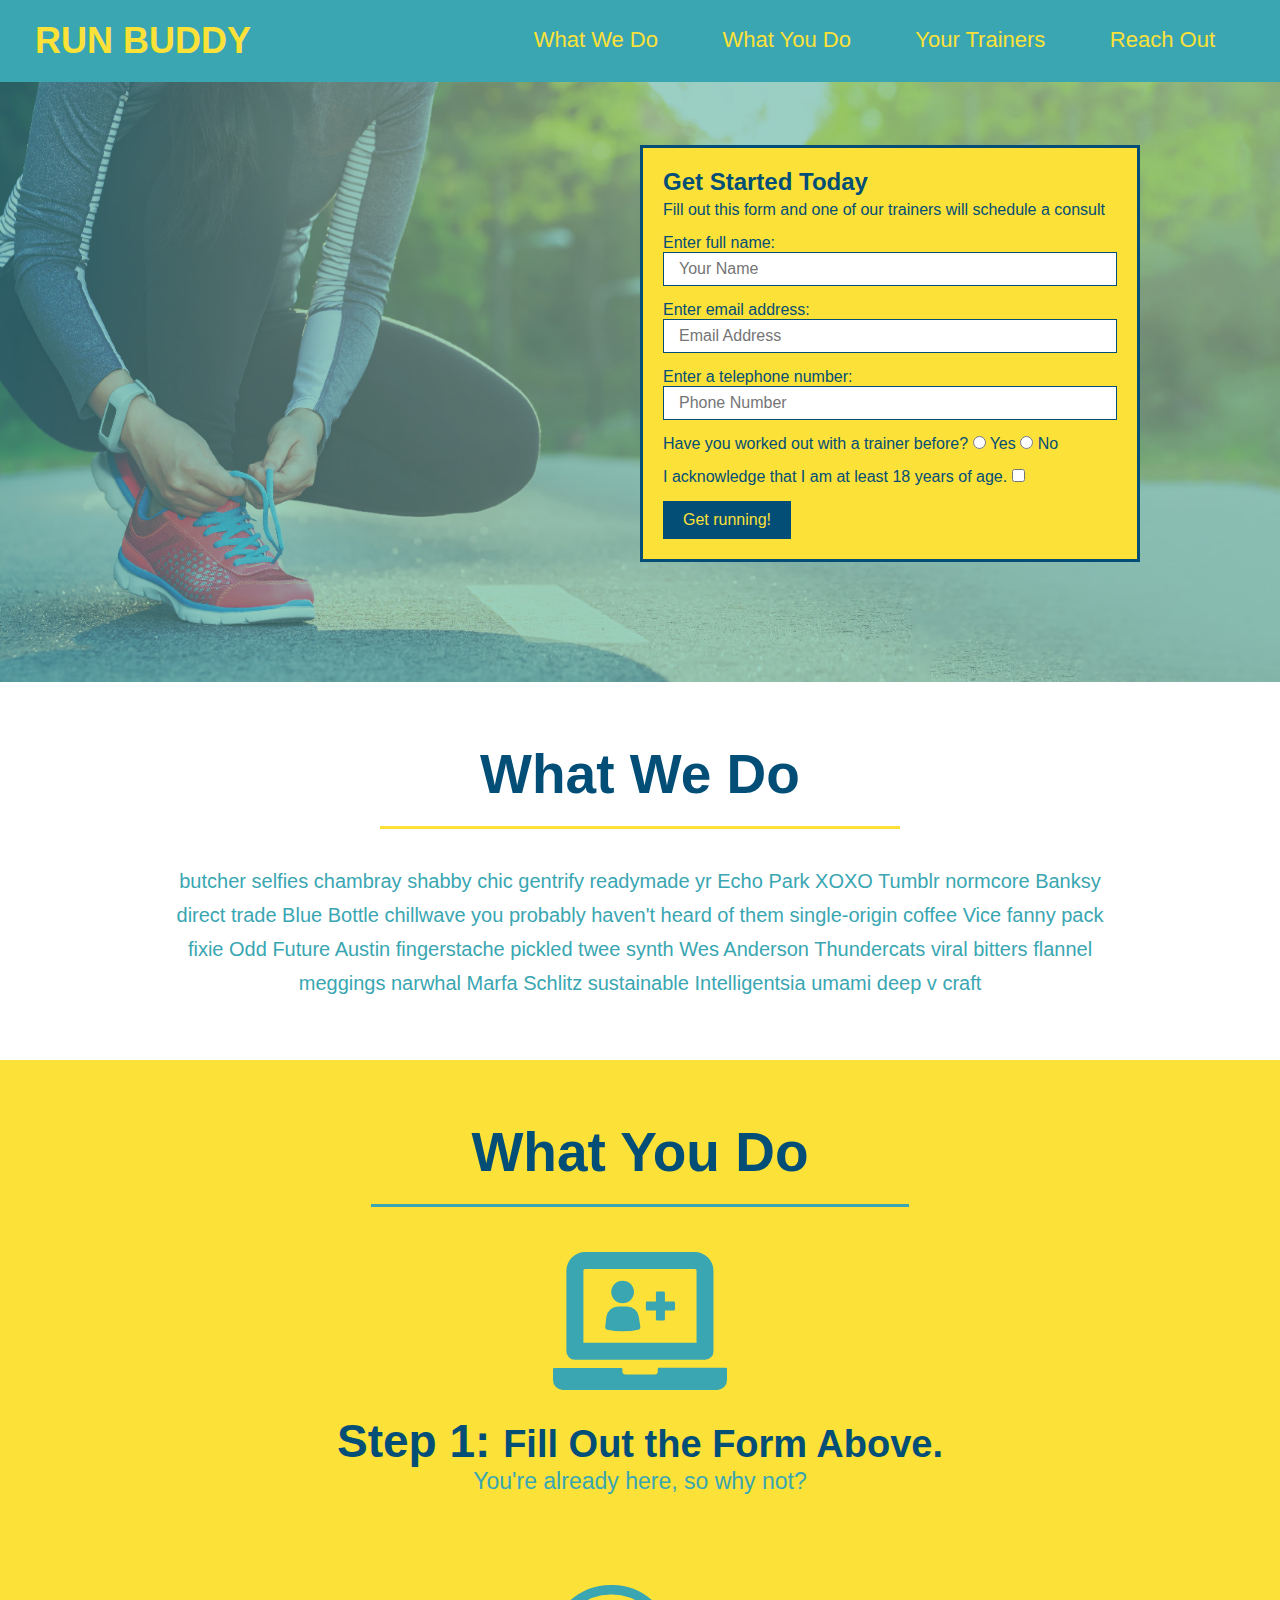
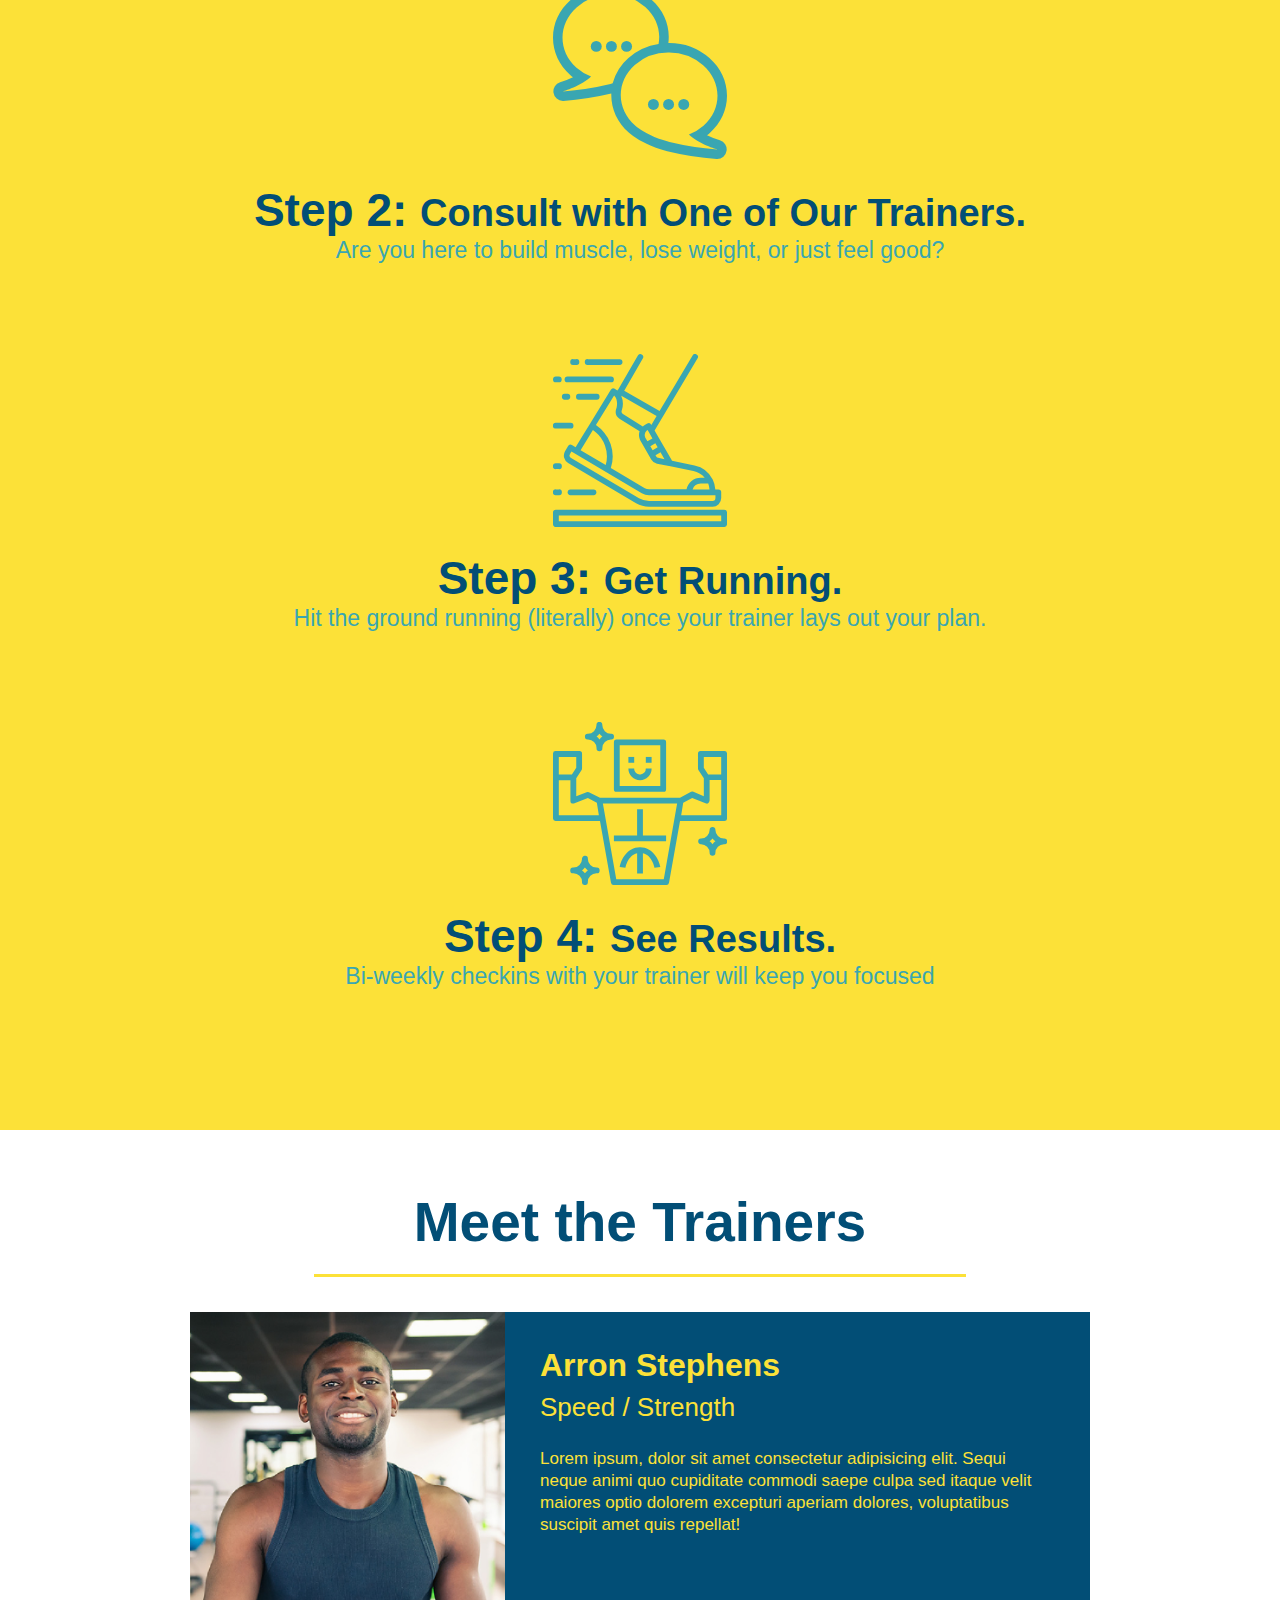
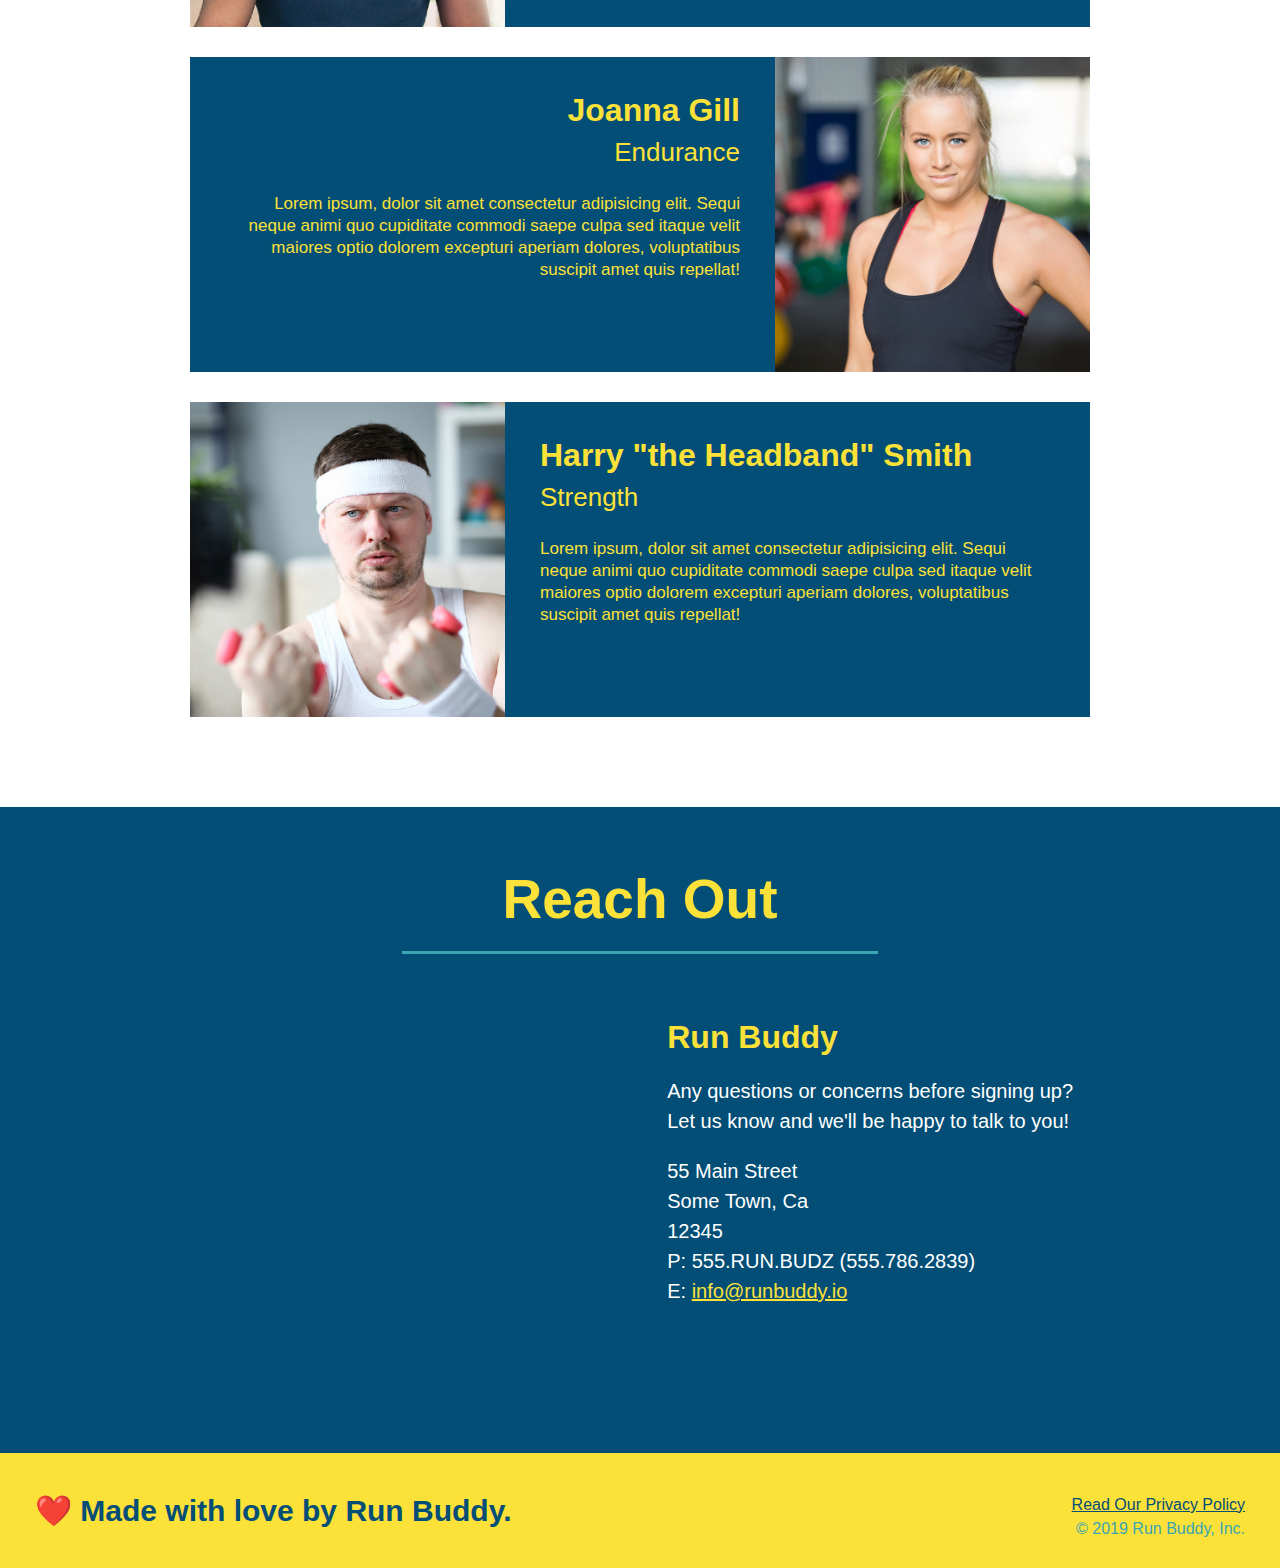
==== commit 604ee628: "Add privacy policy" ====
--- a/index.html
+++ b/index.html
@@ -173,7 +173,7 @@
     <footer>
         <h2>❤️ Made with love by Run Buddy.</h2>
         <div>
-            <a href="#">Read Our Privacy Policy</a><br />
+            <a href="./privacy-policy.html">Read Our Privacy Policy</a><br />
             &copy; 2019 Run Buddy, Inc.
           </div>
     </footer>
--- a/assets/css/style.css
+++ b/assets/css/style.css
@@ -237,4 +237,21 @@
   margin: 30px 0 0 60px;
   color: white;
 }
+
+.contact-info h3 {
+  color: #fce138;
+  font-size: 32px;
+}
+
+.contact-info p, .contact-info address {
+  margin: 20px 0;
+  line-height: 1.5;
+  font-size: 20px;
+  font-style: normal;
+}
+
+.contact-info a {
+  color: #fce138;
+}
+
 /* REACH OUT STYLES END */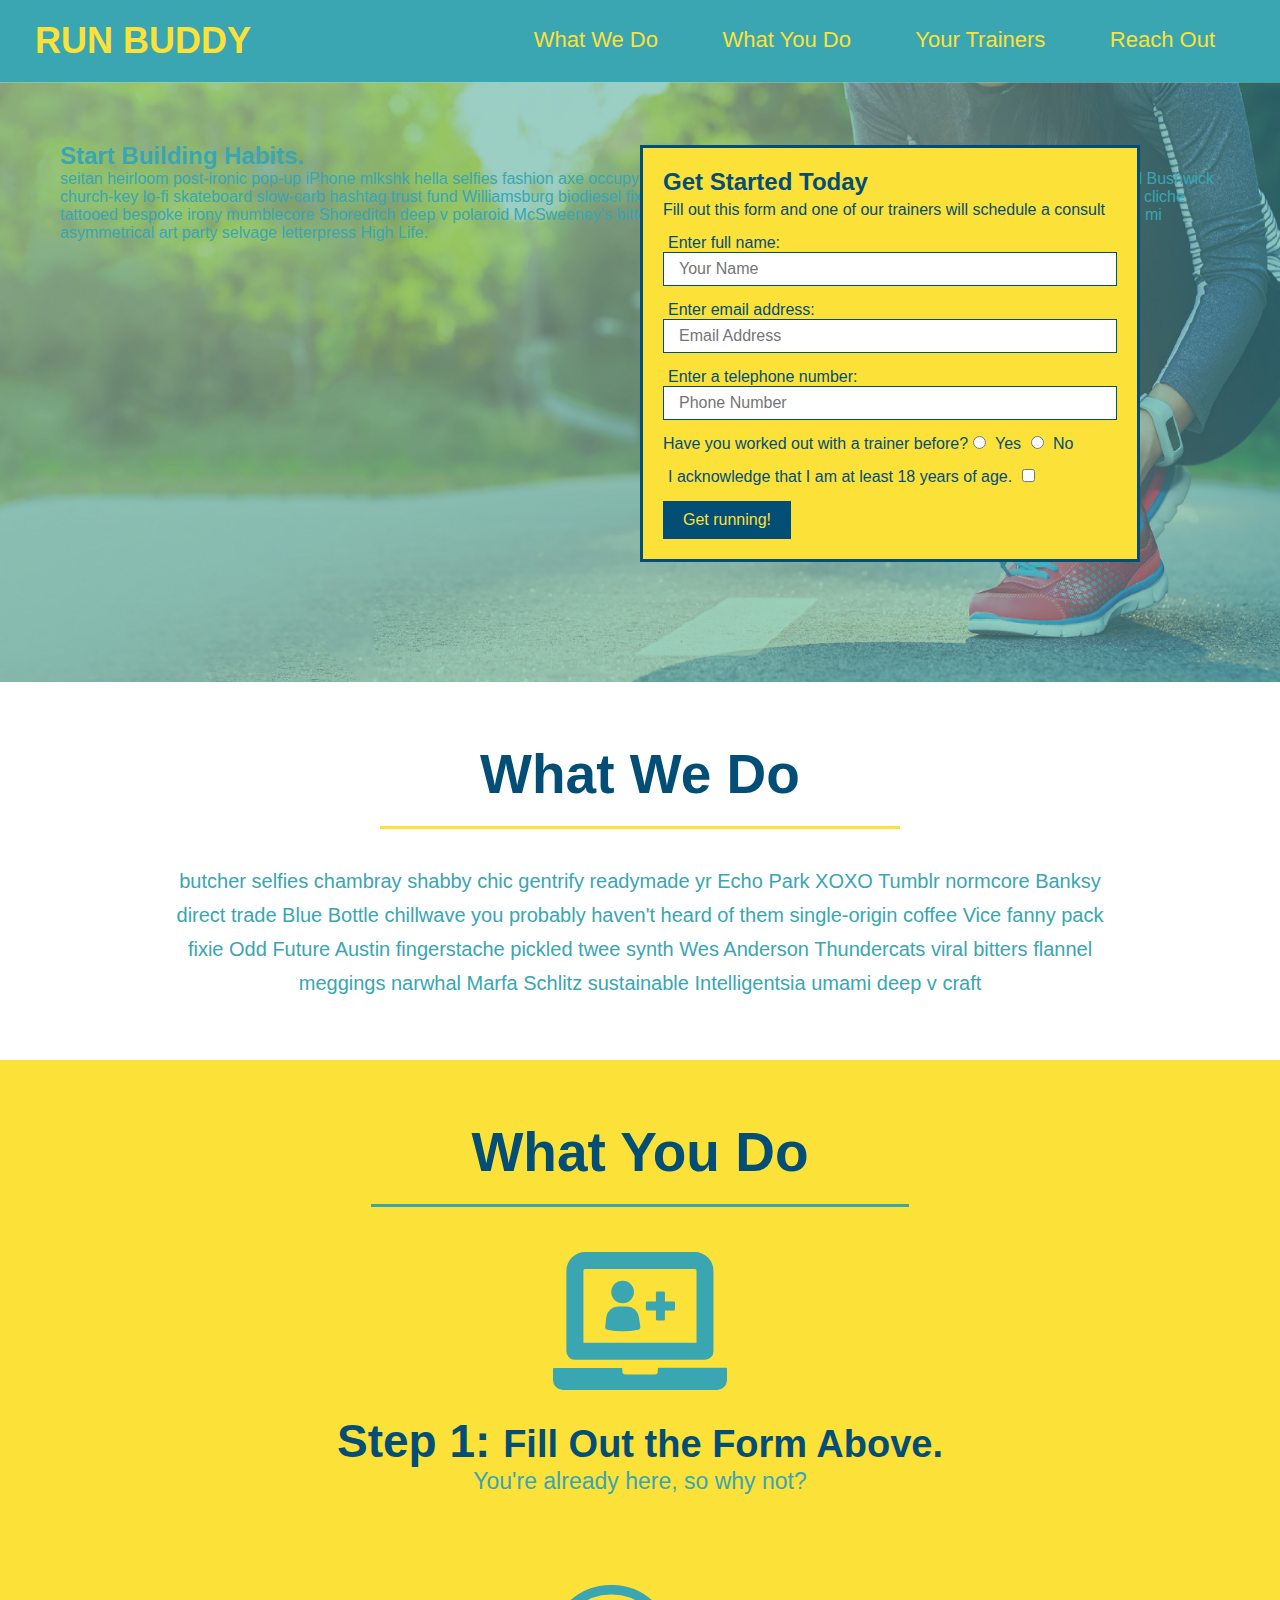
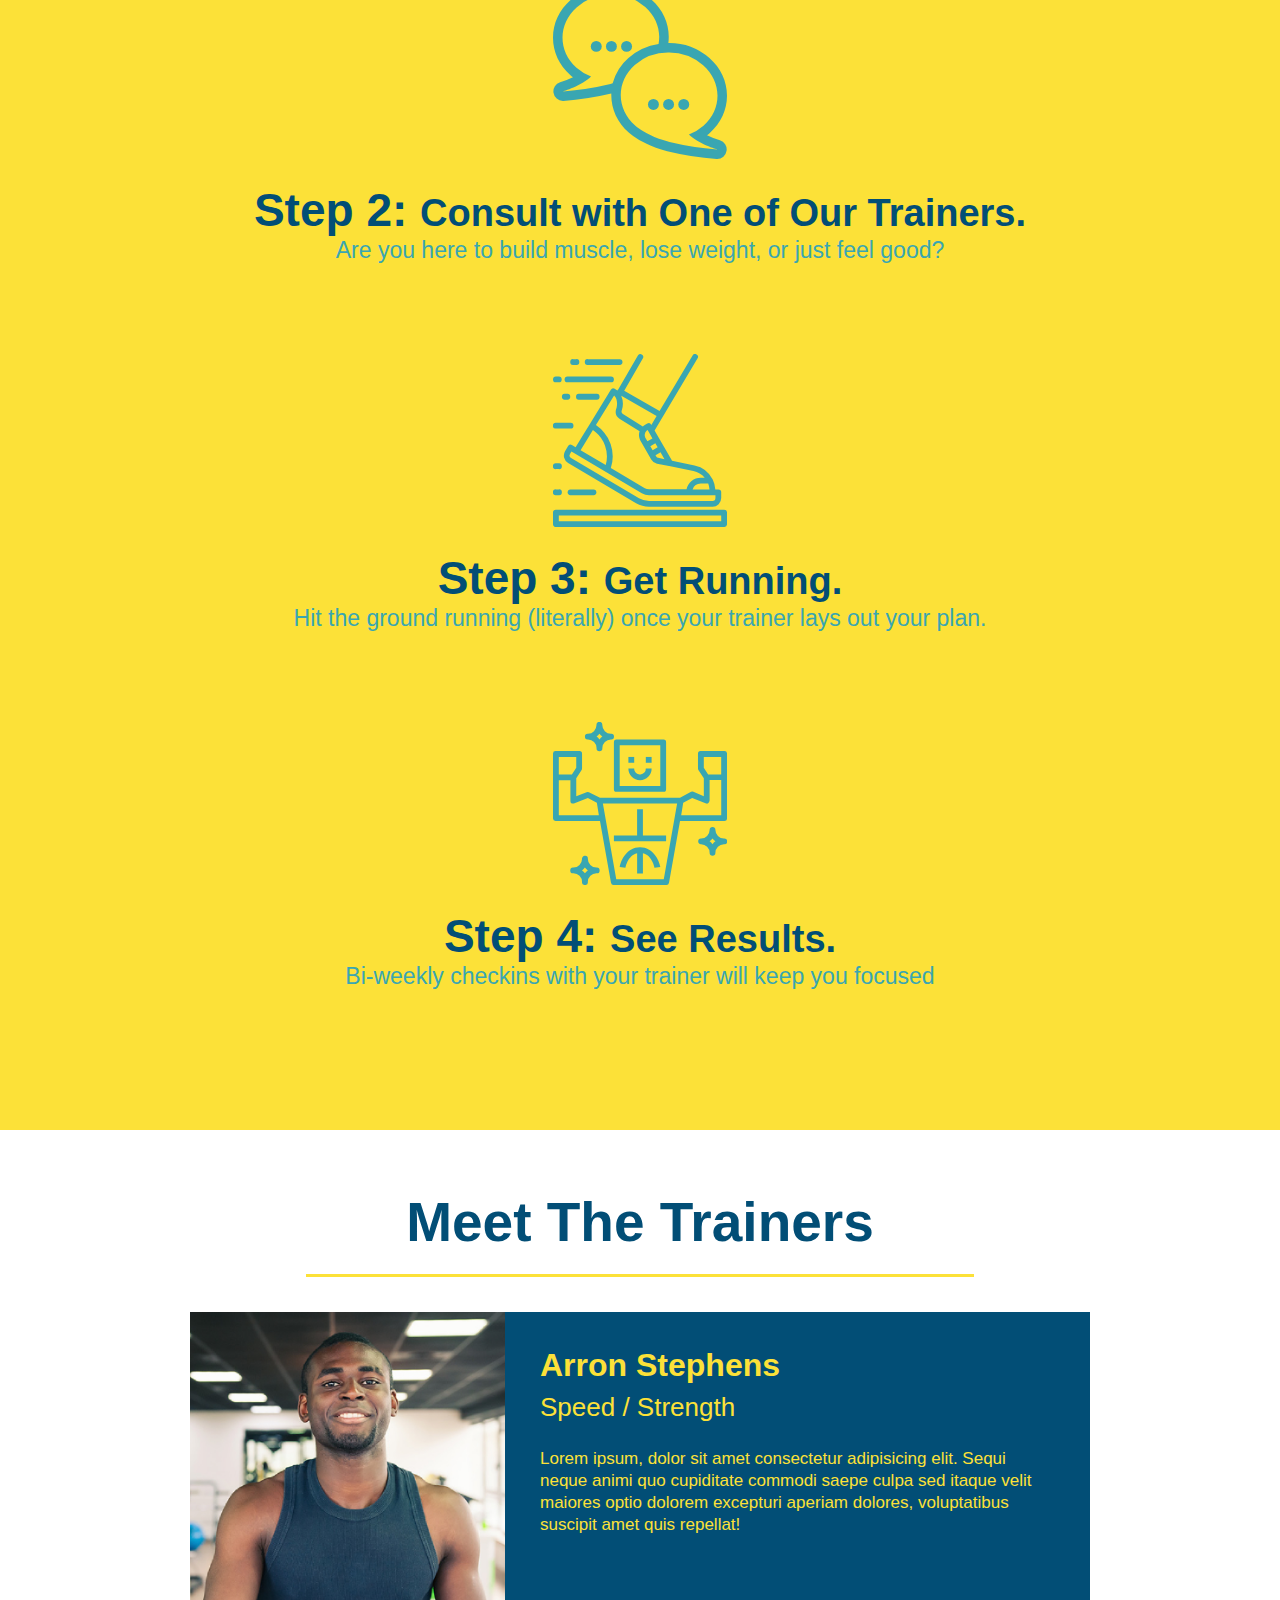
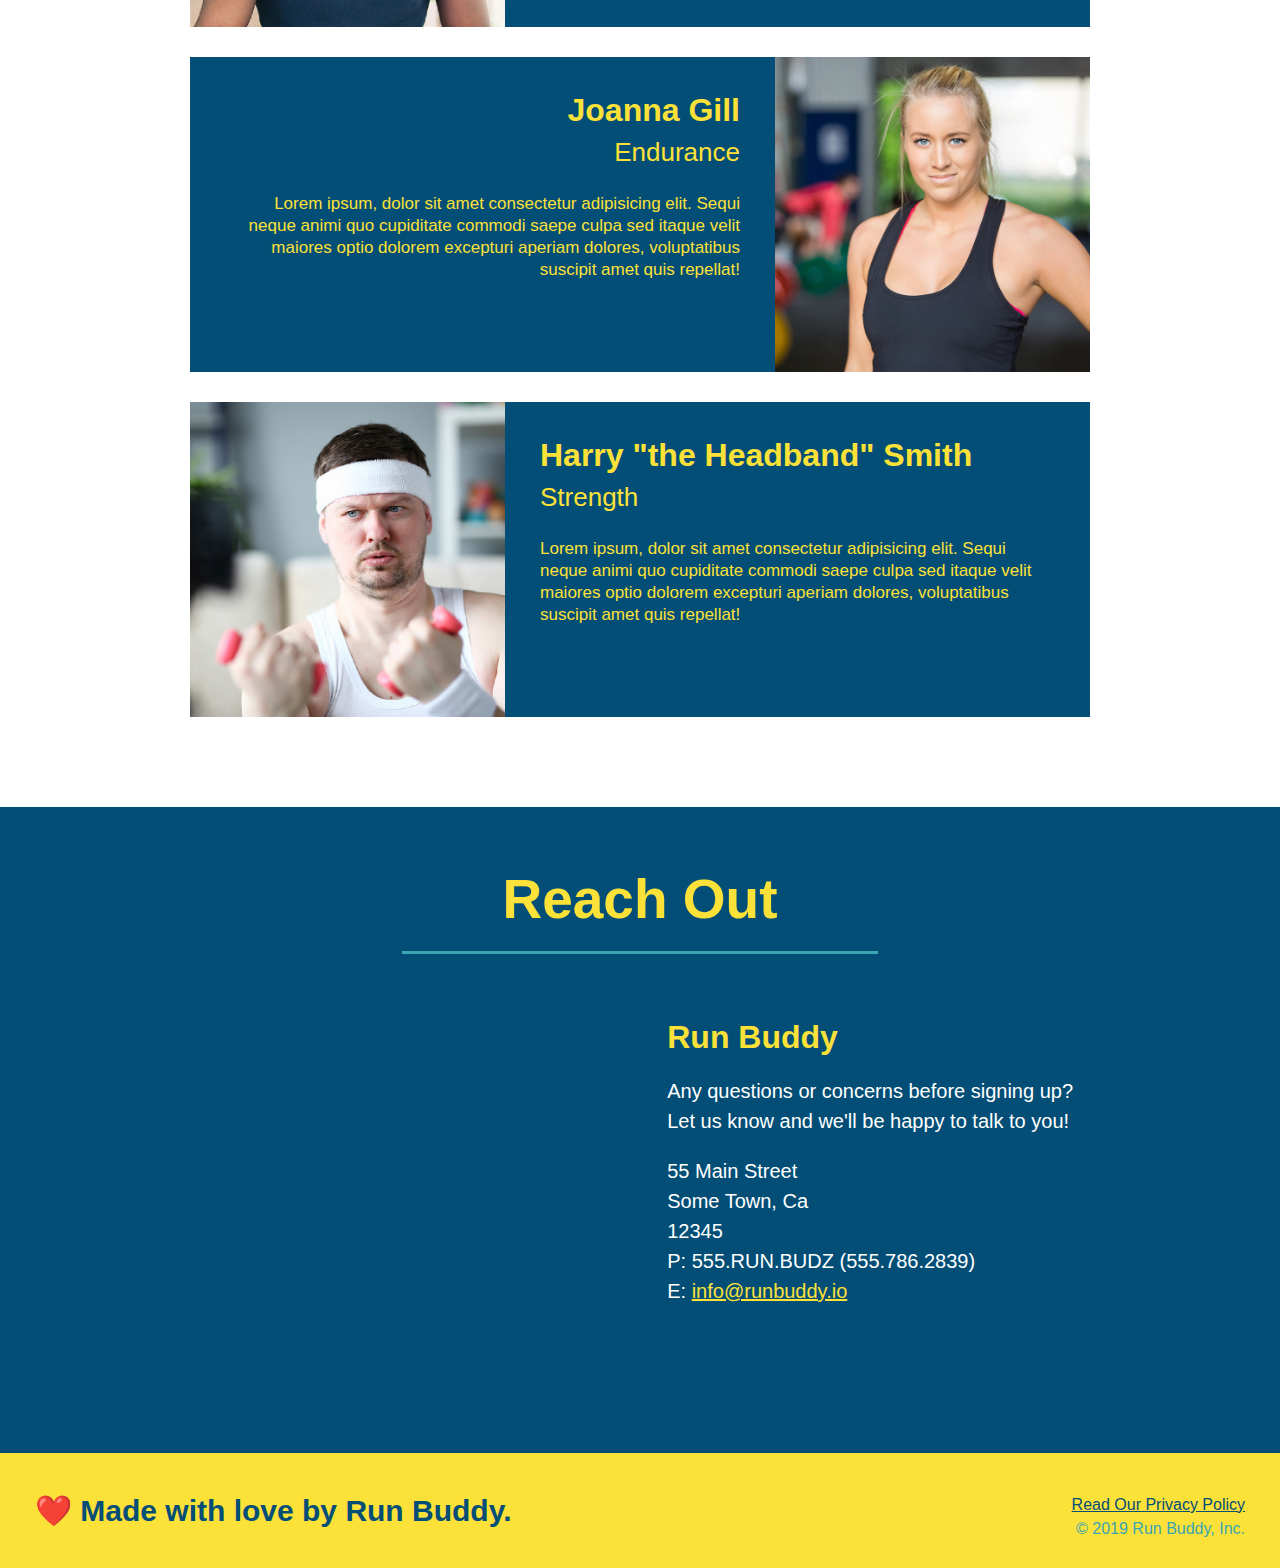
==== commit 2a7716e2: "add content to hero, replace image" ====
--- a/index.html
+++ b/index.html
@@ -1,181 +1,201 @@
 <!DOCTYPE html>
 <html lang="en">
-  <head>
-    <meta charset="UTF-8" />
-    <title>Run Buddy</title>
-    <link rel="stylesheet" href="./assets/css/style.css" />
-  </head>
-  <body>
-    <!-- navigation -->
-    <header>
-        <h1>RUN BUDDY</h1>
-        <nav><!-- Unordered list element -->
-            <ul>
-              <!-- List item element-->
-              <li>
-                <!-- Anchor element -->
-                <a href="#what-we-do">What We Do</a>
-              </li>
-              <li>
-                <a href="#what-you-do">What You Do</a>
-              </li>
-              <li>
-                <a href="#your-trainers">Your Trainers</a>
-              </li>
-              <li>
-                <a href="#reach-out">Reach Out</a>
-              </li>
-            </ul></nav>
-     </header>
-  
-    <!-- hero/jumbotron -->
-    <section class="hero">
-        <div class="hero-form">
-            <h3>Get Started Today</h3>
-            <p>Fill out this form and one of our trainers will schedule a consult</p>
-            <!-- Add form element -->
-            <form>
-                <label for="name">Enter full name:</label>
-                <input type="text" placeholder="Your Name" name="name" id="name" class="form-input">
-
-                <label for="email">Enter email address:</label>
-                <input type="text" placeholder="Email Address" name="email" id="email" class="form-input">
-
-                <label for="phone">Enter a telephone number:</label>
-                <input type="text" placeholder="Phone Number" name="phone" id="phone" class="form-input">
-                <p>
-                    Have you worked out with a trainer before?
-                    <input type="radio" name="trainer-confirm" id="trainer-yes" />
-                    <label for="trainer-yes">Yes</label>
-                    <input type="radio" name="trainer-confirm" id="trainer-no" />
-                    <label for="trainer-no">No</label>
-                </p>
-                <p>
-                    <label for="checkbox">
-                        I acknowledge that I am at least 18 years of age.
-                    </label>
-                    <input type="checkbox" name="age-confirm" id="checkbox" />
-                </p>
-                <button type="submit">
-                    Get running!
-                </button>
-            </form>
-        </div>
-    </section>
-  
-<!-- "what we do" section -->
-<section id="what-we-do" class="intro">
-  <h2 class="section-title primary-border">What We Do</h2>
-  <p>
-    butcher selfies chambray shabby chic gentrify readymade yr Echo Park XOXO Tumblr normcore Banksy direct trade Blue Bottle chillwave you probably haven't heard of them single-origin coffee Vice fanny pack fixie Odd Future Austin fingerstache pickled twee synth Wes Anderson Thundercats viral bitters flannel meggings narwhal Marfa Schlitz sustainable Intelligentsia umami deep v craft
-  </p>
-</section>
-
-<!-- "what you do" section -->
-<section id="what-you-do" class="steps">
-  <h2 class="section-title secondary-border">What You Do</h2>
-
-  <div>
-    <!-- insert this img element -->
-    <img src="./assets/images/step-1.svg" alt="" />
-    <h3>Step 1: <span>Fill Out the Form Above.</span></h3>
-    <p>You're already here, so why not?</p>
-  </div>
-
-  <div>
-    <img src="./assets/images/step-2.svg" alt="" />
-    <h3>Step 2: <span>Consult with One of Our Trainers.</span></h3>
-    <p>Are you here to build muscle, lose weight, or just feel good?</p>
-  </div>
-
-  <div>
-    <img src="./assets/images/step-3.svg" alt="" />
-    <h3>Step 3: <span>Get Running.</span></h3>
-    <p>Hit the ground running (literally) once your trainer lays out your plan.</p>
-  </div>
-
-  <div>
-    <img src="./assets/images/step-4.svg" alt="" />
-    <h3>Step 4: <span>See Results.</span></h3>
-    <p>Bi-weekly checkins with your trainer will keep you focused</p>
-  </div>
-</section>
-    
-    <!-- "meet the trainers" section -->
-    <section id="your-trainers" class="trainers">
-      <h2 class="section-title primary-border">
-        Meet the Trainers
-      </h2>
-      <article class="trainer">
-        <img src="./assets/images/trainer-1.jpg" alt="Arron Stephens in his workout clothes, ready to pump iron" />
-        <div class="trainer-bio text-left">
-          <h3>Arron Stephens</h3>
-          <h4>Speed / Strength</h4>
-          <p>Lorem ipsum, dolor sit amet consectetur adipisicing elit. Sequi neque animi quo cupiditate commodi saepe culpa sed itaque velit maiores optio dolorem excepturi aperiam dolores, voluptatibus suscipit amet quis repellat!</p>
-        </div>
-      </article>
-      <!-- second trainer bio -->
-      <article class="trainer">
-        <div class="trainer-bio text-right">
-          <h3>Joanna Gill</h3>
-          <h4>Endurance</h4>
-          <p>
-            Lorem ipsum, dolor sit amet consectetur adipisicing elit. Sequi neque animi quo cupiditate commodi saepe culpa sed
-            itaque velit maiores optio dolorem excepturi aperiam dolores, voluptatibus suscipit amet quis repellat!
-          </p>
-        </div>
-        <img src="./assets/images/trainer-2.jpg" alt="Joanna Gill cooling off after a workout" />
-      </article>
-
-      <!-- third trainer bio -->
-      <article class="trainer">
-        <img src="./assets/images/trainer-3.jpg" alt="Harry Smith wearing a headband and lifting comically small pink weights" />
-        <div class="trainer-bio text-left">
-          <h3>Harry "the Headband" Smith</h3>
-          <h4>Strength</h4>
-          <p>
-            Lorem ipsum, dolor sit amet consectetur adipisicing elit. Sequi neque animi quo cupiditate commodi saepe culpa sed
-            itaque velit maiores optio dolorem excepturi aperiam dolores, voluptatibus suscipit amet quis repellat!
-          </p>
-        </div>
-      </article>
-    </section>
-    
-    <!-- "reach out" section -->
-    <section id="reach-out" class="contact">
-        <h2 class="section-title secondary-border">Reach Out</h2>
-        <div class="contact-info">
-          <iframe 
-          src="https://www.google.com/maps/embed?pb=!1m18!1m12!1m3!1d3147.1079747227936!2d-120.42364418397035!3d37.92790791110593!2m3!1f0!2f0!3f0!3m2!1i1024!2i768!4f13.1!3m3!1m2!1s0x8090c49129b6ac57%3A0xb56c7eb95a2cd8bd!2sMain%20St%2C%20California%2095327!5e0!3m2!1sen!2sus!4v1616426329495!5m2!1sen!2sus" 
-          style="border:0;" 
-          allowfullscreen=""
-          loading="lazy">
-          </iframe>
-          <div>
-            <h3>Run Buddy</h3>
-            <p>
-              Any questions or concerns before signing up?
-              <br />
-              Let us know and we'll be happy to talk to you!
-            </p>
-            <address>
-              55 Main Street <br/>
-              Some Town, Ca <br/>
-              12345<br />
-              P: 555.RUN.BUDZ (555.786.2839)<br/>
-              E: <a href="mailto:info@runbuddy.io">info@runbuddy.io</a>
-            </address>
-          </div>
-        </div>
-    </section>
-    
-    <!-- footer -->
-    <footer>
-        <h2>❤️ Made with love by Run Buddy.</h2>
-        <div>
-            <a href="./privacy-policy.html">Read Our Privacy Policy</a><br />
-            &copy; 2019 Run Buddy, Inc.
-          </div>
-    </footer>
-    </body>
+
+<head>
+  <meta charset="UTF-8" />
+  <title>Run Buddy</title>
+  <link rel="stylesheet" href="./assets/css/style.css" />
+</head>
+
+<body>
+  <!-- navigation -->
+  <header>
+    <h1>
+      <a href="/">
+        RUN BUDDY
+      </a>
+    </h1>
+    <nav>
+      <!-- Unordered list element -->
+      <ul>
+        <!-- List item element-->
+        <li>
+          <!-- Anchor element -->
+          <a href="#what-we-do">What We Do</a>
+        </li>
+        <li>
+          <a href="#what-you-do">What You Do</a>
+        </li>
+        <li>
+          <a href="#your-trainers">Your Trainers</a>
+        </li>
+        <li>
+          <a href="#reach-out">Reach Out</a>
+        </li>
+      </ul>
+    </nav>
+  </header>
+
+  <!-- hero/jumbotron -->
+  <section class="hero">
+    <div class="hero-cta">
+      <h2>Start Building Habits.</h2>
+      <p>
+        seitan heirloom post-ironic pop-up iPhone mlkshk hella selfies fashion axe occupy readymade put a bird on it messenger bag Wes Anderson Schlitz plaid Bushwick church-key lo-fi skateboard slow-carb hashtag trust fund Williamsburg biodiesel fixie farm-to-table 8-bit banjo XOXO Banksy chillwave bicycle rights retro cliche tattooed bespoke irony mumblecore Shoreditch deep v polaroid McSweeney's bitters cray gentrify tofu Marfa you probably haven't heard of them yr banh mi asymmetrical art party selvage letterpress High Life.
+      </p>
+    </div>
+    <div class="hero-form">
+      <h3>Get Started Today</h3>
+      <p>Fill out this form and one of our trainers will schedule a consult</p>
+      <form>
+        <label for="name">Enter full name:</label>
+        <input type="text" placeholder="Your Name" name="name" id="name" class="form-input" />
+        <label for="email">Enter email address:</label>
+        <input type="text" placeholder="Email Address" name="email" id="email" class="form-input" />
+        <label for="phone">Enter a telephone number:</label>
+        <input type="text" placeholder="Phone Number" name="phone" id="phone" class="form-input" />
+        <p>
+          Have you worked out with a trainer before?
+          <input type="radio" name="trainer-confirm" id="trainer-yes" />
+          <label for="trainer-yes">Yes</label>
+          <input type="radio" name="trainer-confirm" id="trainer-no" />
+          <label for="trainer-no">No</label>
+        </p>
+        <p>
+          <label for="checkbox">
+            I acknowledge that I am at least 18 years of age.
+          </label>
+          <input type="checkbox" name="checkpoint1" id="checkbox" />
+        </p>
+        <button type="submit">
+          Get running!
+        </button>
+      </form>
+    </div>
+  </section>
+
+  <!-- "what we do" section -->
+  <section id="what-we-do" class="intro">
+    <h2 class="section-title primary-border">What We Do</h2>
+    <p>
+      butcher selfies chambray shabby chic gentrify readymade yr Echo Park XOXO Tumblr normcore Banksy direct trade Blue
+      Bottle chillwave you probably haven't heard of them single-origin coffee Vice fanny pack fixie Odd Future Austin
+      fingerstache pickled twee synth Wes Anderson Thundercats viral bitters flannel meggings narwhal Marfa Schlitz
+      sustainable Intelligentsia umami deep v craft
+    </p>
+  </section>
+
+  <!-- "what you do" section -->
+  <section id="what-you-do" class="steps">
+    <h2 class="section-title secondary-border">What You Do</h2>
+
+    <div>
+      <img src="./assets/images/step-1.svg" alt="" />
+      <h3>Step 1: <span>Fill Out the Form Above.</span></h3>
+      <p>You're already here, so why not?</p>
+    </div>
+
+    <div>
+      <img src="./assets/images/step-2.svg" alt="" />
+      <h3>Step 2: <span>Consult with One of Our Trainers.</span></h3>
+      <p>Are you here to build muscle, lose weight, or just feel good?</p>
+    </div>
+
+    <div>
+      <img src="./assets/images/step-3.svg" alt="" />
+      <h3>Step 3: <span>Get Running.</span></h3>
+      <p>Hit the ground running (literally) once your trainer lays out your plan.</p>
+    </div>
+
+    <div>
+      <img src="./assets/images/step-4.svg" alt="" />
+      <h3>Step 4: <span>See Results.</span></h3>
+      <p>Bi-weekly checkins with your trainer will keep you focused</p>
+    </div>
+  </section>
+
+  <!-- "meet the trainers" section -->
+  <section id="your-trainers" class="trainers">
+    <h2 class="section-title primary-border">Meet The Trainers</h2>
+    <article class="trainer">
+      <img src="./assets/images/trainer-1.jpg" alt="Arron Stephens in his workout clothes, ready to pump iron" />
+      <div class="trainer-bio text-left">
+        <h3>Arron Stephens</h3>
+        <h4>Speed / Strength</h4>
+        <p>
+          Lorem ipsum, dolor sit amet consectetur adipisicing elit. Sequi neque animi quo cupiditate commodi saepe culpa
+          sed
+          itaque velit maiores optio dolorem excepturi aperiam dolores, voluptatibus suscipit amet quis repellat!
+        </p>
+      </div>
+    </article>
+
+    <!-- second trainer bio -->
+    <article class="trainer">
+      <div class="trainer-bio text-right">
+        <h3>Joanna Gill</h3>
+        <h4>Endurance</h4>
+        <p>
+          Lorem ipsum, dolor sit amet consectetur adipisicing elit. Sequi neque animi quo cupiditate commodi saepe culpa
+          sed
+          itaque velit maiores optio dolorem excepturi aperiam dolores, voluptatibus suscipit amet quis repellat!
+        </p>
+      </div>
+      <img src="./assets/images/trainer-2.jpg" alt="Joanna Gill cooling off after a workout" />
+    </article>
+
+    <!-- third trainer bio -->
+    <article class="trainer">
+      <img src="./assets/images/trainer-3.jpg"
+        alt="Harry Smith wearing a headband and lifting comically small pink weights" />
+      <div class="trainer-bio text-left">
+        <h3>Harry "the Headband" Smith</h3>
+        <h4>Strength</h4>
+        <p>
+          Lorem ipsum, dolor sit amet consectetur adipisicing elit. Sequi neque animi quo cupiditate commodi saepe culpa
+          sed
+          itaque velit maiores optio dolorem excepturi aperiam dolores, voluptatibus suscipit amet quis repellat!
+        </p>
+      </div>
+    </article>
+  </section>
+
+  <!-- "reach out" section -->
+  <section id="reach-out" class="contact">
+    <h2 class="section-title secondary-border">Reach Out</h2>
+    <div class="contact-info">
+      <iframe 
+        src="https://www.google.com/maps/embed?pb=!1m18!1m12!1m3!1d3147.1079747227936!2d-120.42364418397035!3d37.92790791110593!2m3!1f0!2f0!3f0!3m2!1i1024!2i768!4f13.1!3m3!1m2!1s0x8090c49129b6ac57%3A0xb56c7eb95a2cd8bd!2sMain%20St%2C%20California%2095327!5e0!3m2!1sen!2sus!4v1616426329495!5m2!1sen!2sus"
+        style="border:0;" 
+        allowfullscreen=""
+        loading="lazy">
+      </iframe>
+      <div>
+        <h3>Run Buddy</h3>
+        <p>
+          Any questions or concerns before signing up?
+          <br />
+          Let us know and we'll be happy to talk to you!
+        </p>
+        <address>
+          55 Main Street <br />
+          Some Town, Ca <br />
+          12345<br />
+          P: 555.RUN.BUDZ (555.786.2839)<br />
+          E: <a href="mailto:info@runbuddy.io">info@runbuddy.io</a>
+        </address>
+      </div>
+    </div>
+  </section>
+
+  <!-- footer -->
+  <footer>
+    <h2>❤️ Made with love by Run Buddy.</h2>
+    <div>
+      <a href="./privacy-policy.html">Read Our Privacy Policy</a><br />
+      &copy; 2019 Run Buddy, Inc.
+    </div>
+  </footer>
+</body>
+
 </html>--- a/assets/css/style.css
+++ b/assets/css/style.css
@@ -1,120 +1,128 @@
 * {
-    margin: 0;
-    padding: 0;
-    box-sizing: border-box;
-  }
+  margin: 0;
+  padding: 0;
+  box-sizing: border-box;
+}
+
 body {
-    /* more on this crazy alphanumerical value in a minute! */
-    color: #39a6b2;
-    font-family: Helvetica, Arial, sans-serif;
-  }
+  /* more on this crazy alphanumerical value in a minute! */
+  color: #39a6b2;
+  font-family: Helvetica, Arial, sans-serif;
+}
 
 /* apply styles to <header> */
 header {
-    padding: 20px 35px;
-    background-color: #39a6b2;
-  }
+  padding: 20px 35px;
+  background-color: #39a6b2;
+}
 
 header h1 {
-    font-weight: bold;
-    font-size: 36px;
-    color: #fce138;
-    margin: 0;
-  }
-  
+  font-weight: bold;
+  font-size: 36px;
+  color: #fce138;
+  margin: 0;
+  display: inline;
+}
 header a {
-    text-decoration: none;
-    color: #fce138;
-  }
+  text-decoration: none;
+  color: #fce138;
+}
+
 header nav {
-    float: right;
-    margin: 7px 0;
-  }
+  float: right;
+  margin: 7px 0;
+}
+
 header nav ul li {
-    display: inline;
-  }
+  display: inline;
+}
+
 header nav ul li a {
-    margin: 0 30px;
-    font-weight: lighter;
-    font-size: 22px;
-  }
-header h1 {
-    font-weight: bold;
-    font-size: 36px;
-    color: #fce138;
-    margin: 0;
-    display: inline;
-  }
+  margin: 0 30px;
+  font-weight: lighter;
+  font-size: 22px;
+}
+
 footer {
-    background: #fce138;
-    width: 100%;
-    padding: 40px 35px;
-  }
+  background: #fce138;
+  width: 100%;
+  padding: 40px 35px;
+}
+
 footer h2 {
-    display: inline;
-    color: #024e76;
-    font-size: 30px;
-    margin: 0;
-  }
+  display: inline;
+  color: #024e76;
+  font-size: 30px;
+  margin: 0;
+}
+
 footer div {
-    float: right;
-    line-height: 1.5;
-    text-align: right;
-  }
+  float: right;
+  line-height: 1.5;
+  text-align: right;
+}
+
 footer a {
-    color: #024e76;
-  }
+  color: #024e76;
+}
+
 section {
-    padding: 60px;
-}
+  padding: 60px;
+}
+
 /* Hero Style Start */
 .hero {
-    background-image: url("../images/hero-bg.jpg");
-    height: 600px;
-    background-size: cover;
-    background-position: center;
-    position: relative;
-  }
-  /* Hero Style End */
-  .hero-form {
-    border: 3px solid #024e76;
-    background-color: #fce138;
-    padding: 20px;
-    width: 500px;
-    color: #024e76;
-    position: absolute;
-    bottom: 120px;
-    right: 140px;
-  }
+  background-image: url('../images/hero-bg.jpg');
+  height: 600px;
+  background-size: cover;
+  background-position: center;
+  position: relative;
+}
+/* Hero Style End */
+
+.hero-form {
+  border: 3px solid #024e76;
+  background-color: #fce138;
+  padding: 20px;
+  width: 500px;
+  color: #024e76;
+  position: absolute;
+  bottom: 120px;
+  right: 140px;
+}
+
 .hero-form h3 {
-    margin: 0;
-    font-size: 24px;
-}
-
+  font-size: 24px;
+  margin: 0;
+}
 .hero-form p {
-    margin: 5px 0 15px 0;
-  }
+  margin: 5px 0 15px 0;
+}
 
 .form-input {
-    border: 1px solid #024e76;
-    display: block;
-    padding: 7px 15px;
-    font-size: 16px;
-    color: #024e76;
-    width: 100%;
-    margin-bottom: 15px;
-  }
+  border: 1px solid #024e76;
+  display: block;
+  padding: 7px 15px;
+  font-size: 16px;
+  color: #024e76;
+  width: 100%;
+  margin-bottom: 15px;
+}
+
+.hero-form label {
+  margin: 0 5px;
+}
 
 .hero-form button {
-    color: #fce138;
-    background-color: #024e76;
-    border: none;
-    padding: 10px 20px;
-    font-size: 16px;
-  }
-  /* HERO STYLES END */
+  color: #fce138;
+  background-color: #024e76;
+  border: none;
+  padding: 10px 20px;
+  font-size: 16px;
+}
+
 .intro {
-    text-align: center;
+  text-align: center;
 }
 
 .intro p {
@@ -124,10 +132,12 @@
   font-size: 20px;
   margin: 0 auto;
 }
+
 .steps {
   text-align: center;
   background: #fce138;
 }
+
 .steps div {
   margin-bottom: 80px;
 }
@@ -147,9 +157,11 @@
   color: #39a6b2;
   font-size: 23px;
 }
+
 .steps span {
   font-size: 38px;
 }
+
 .section-title {
   font-size: 55px;
   color: #024e76;
@@ -167,10 +179,10 @@
   border-color: #39a6b2;
 }
 
-/* TRAINERS STYLING */
 .trainers {
   text-align: center;
 }
+
 .trainer {
   width: 900px;
   margin: 0 auto 30px auto;
@@ -178,6 +190,7 @@
   color: #fce138;
   overflow: auto;
 }
+
 .trainer img {
   width: 35%;
   float: left;
@@ -189,14 +202,6 @@
   width: 65%;
 }
 
-.text-left {
-  text-align: left;
-}
-
-.text-right {
-  text-align: right;
-}
-
 .trainer-bio h3 {
   font-size: 32px;
   margin-bottom: 8px;
@@ -212,7 +217,14 @@
   font-size: 17px;
   line-height: 1.3;
 }
-/* END TRAINERS STYLING */
+
+.text-left {
+  text-align: left;
+}
+
+.text-right {
+  text-align: right;
+}
 
 /* REACH OUT STYLES START */
 .contact {
@@ -243,7 +255,8 @@
   font-size: 32px;
 }
 
-.contact-info p, .contact-info address {
+.contact-info p,
+.contact-info address {
   margin: 20px 0;
   line-height: 1.5;
   font-size: 20px;
@@ -254,4 +267,4 @@
   color: #fce138;
 }
 
-/* REACH OUT STYLES END */+/* REACH OUT STYLES END */
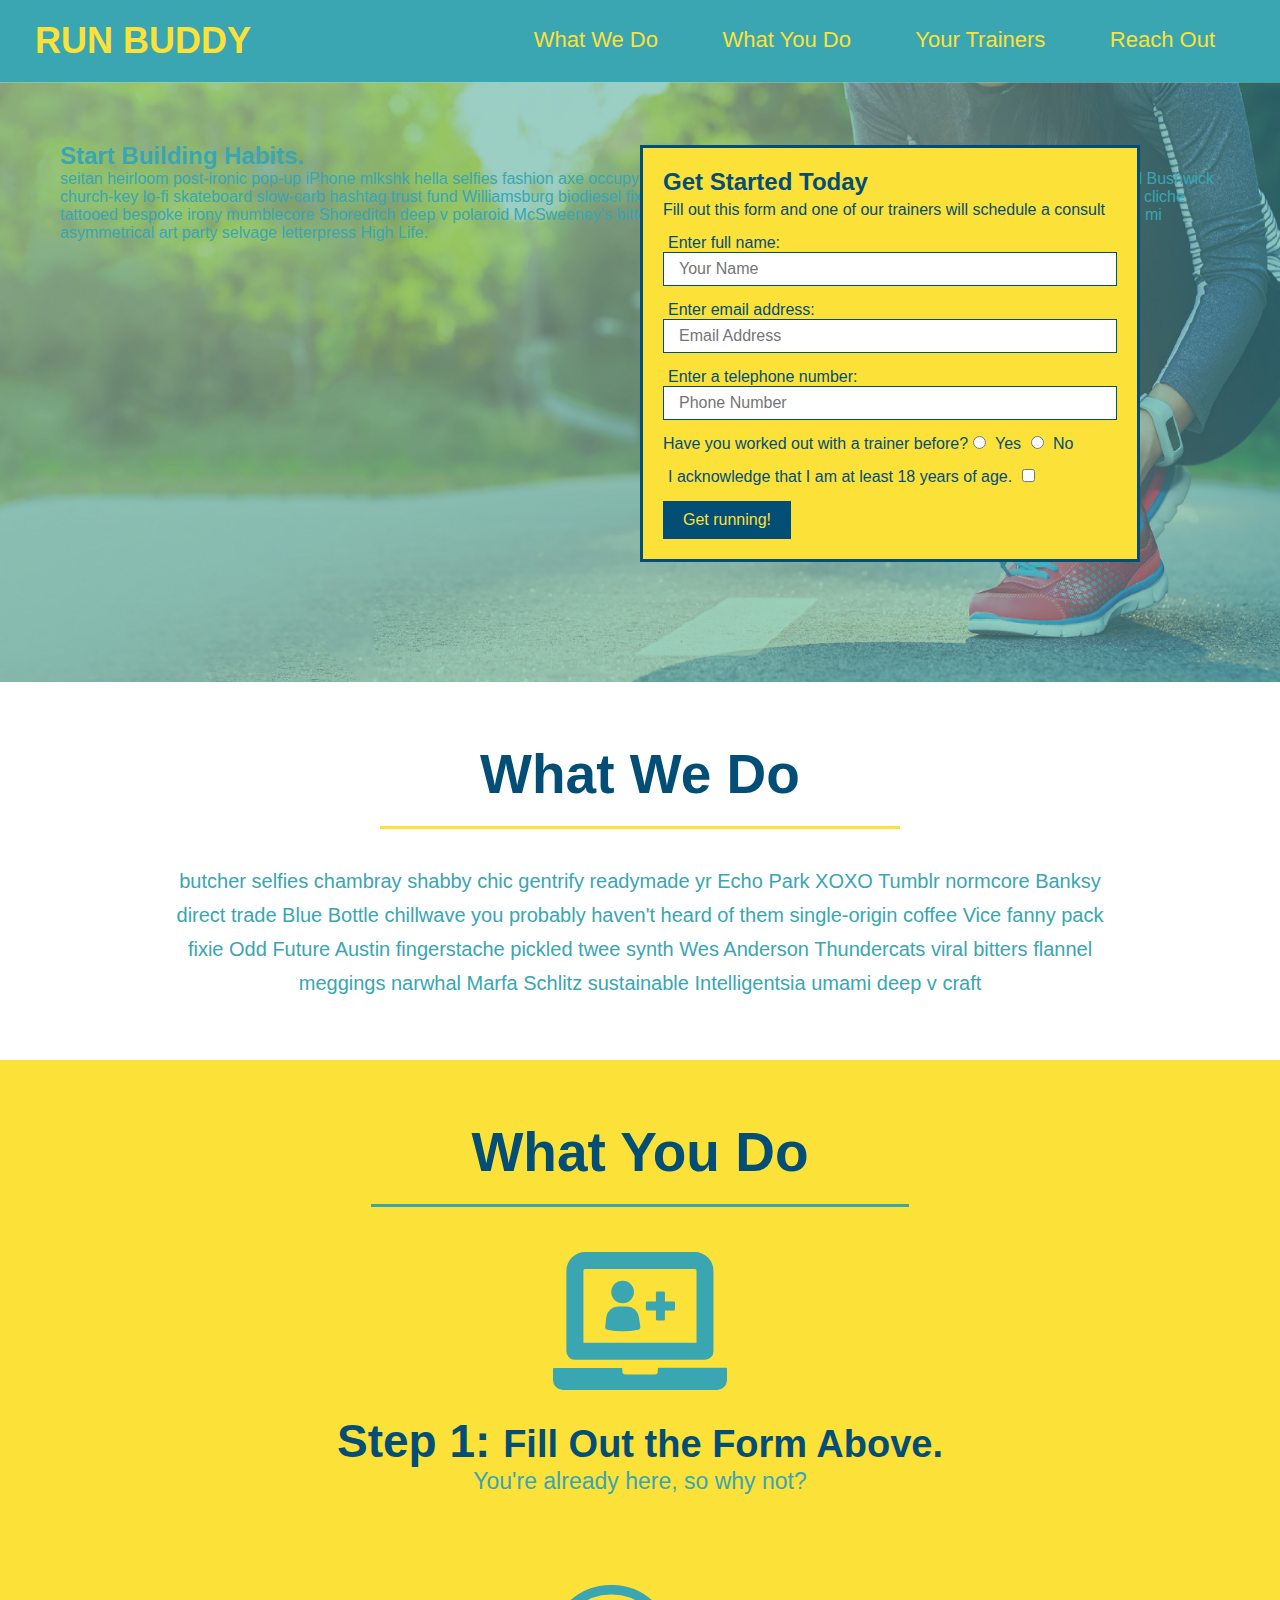
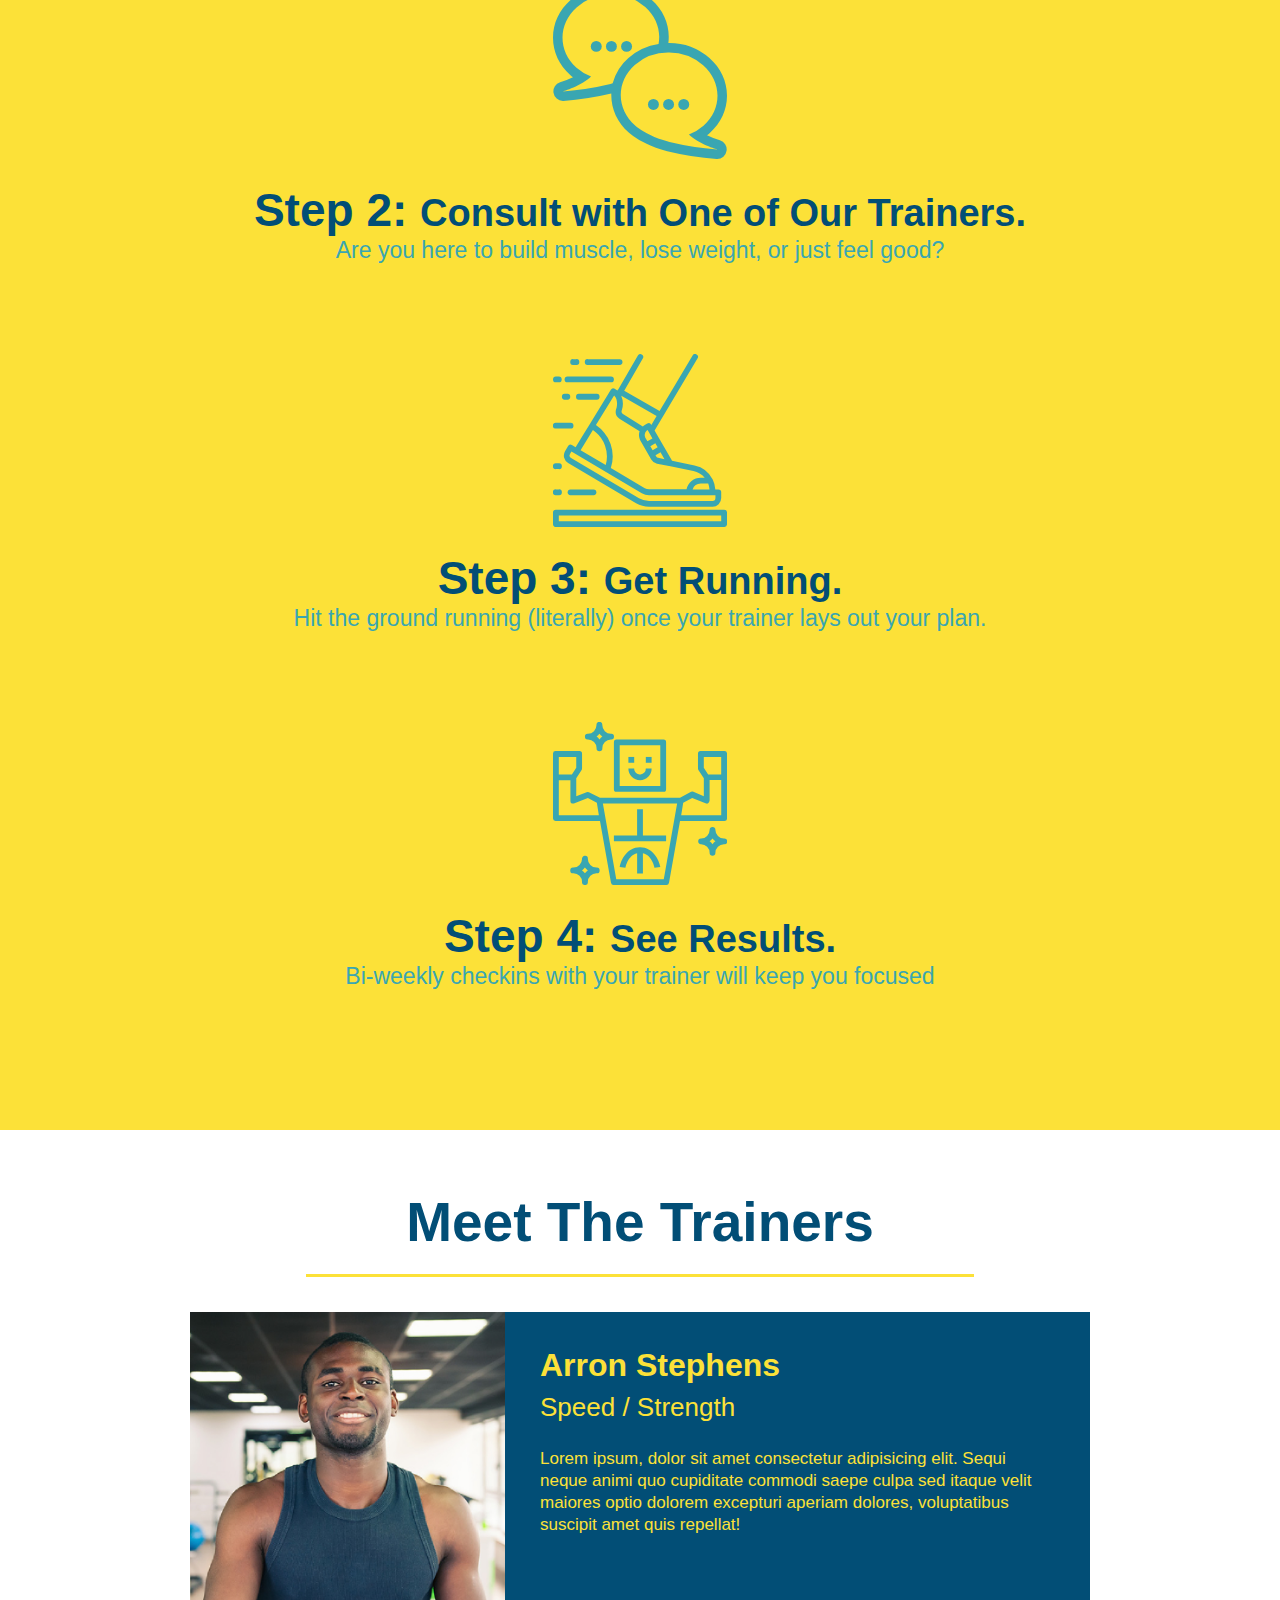
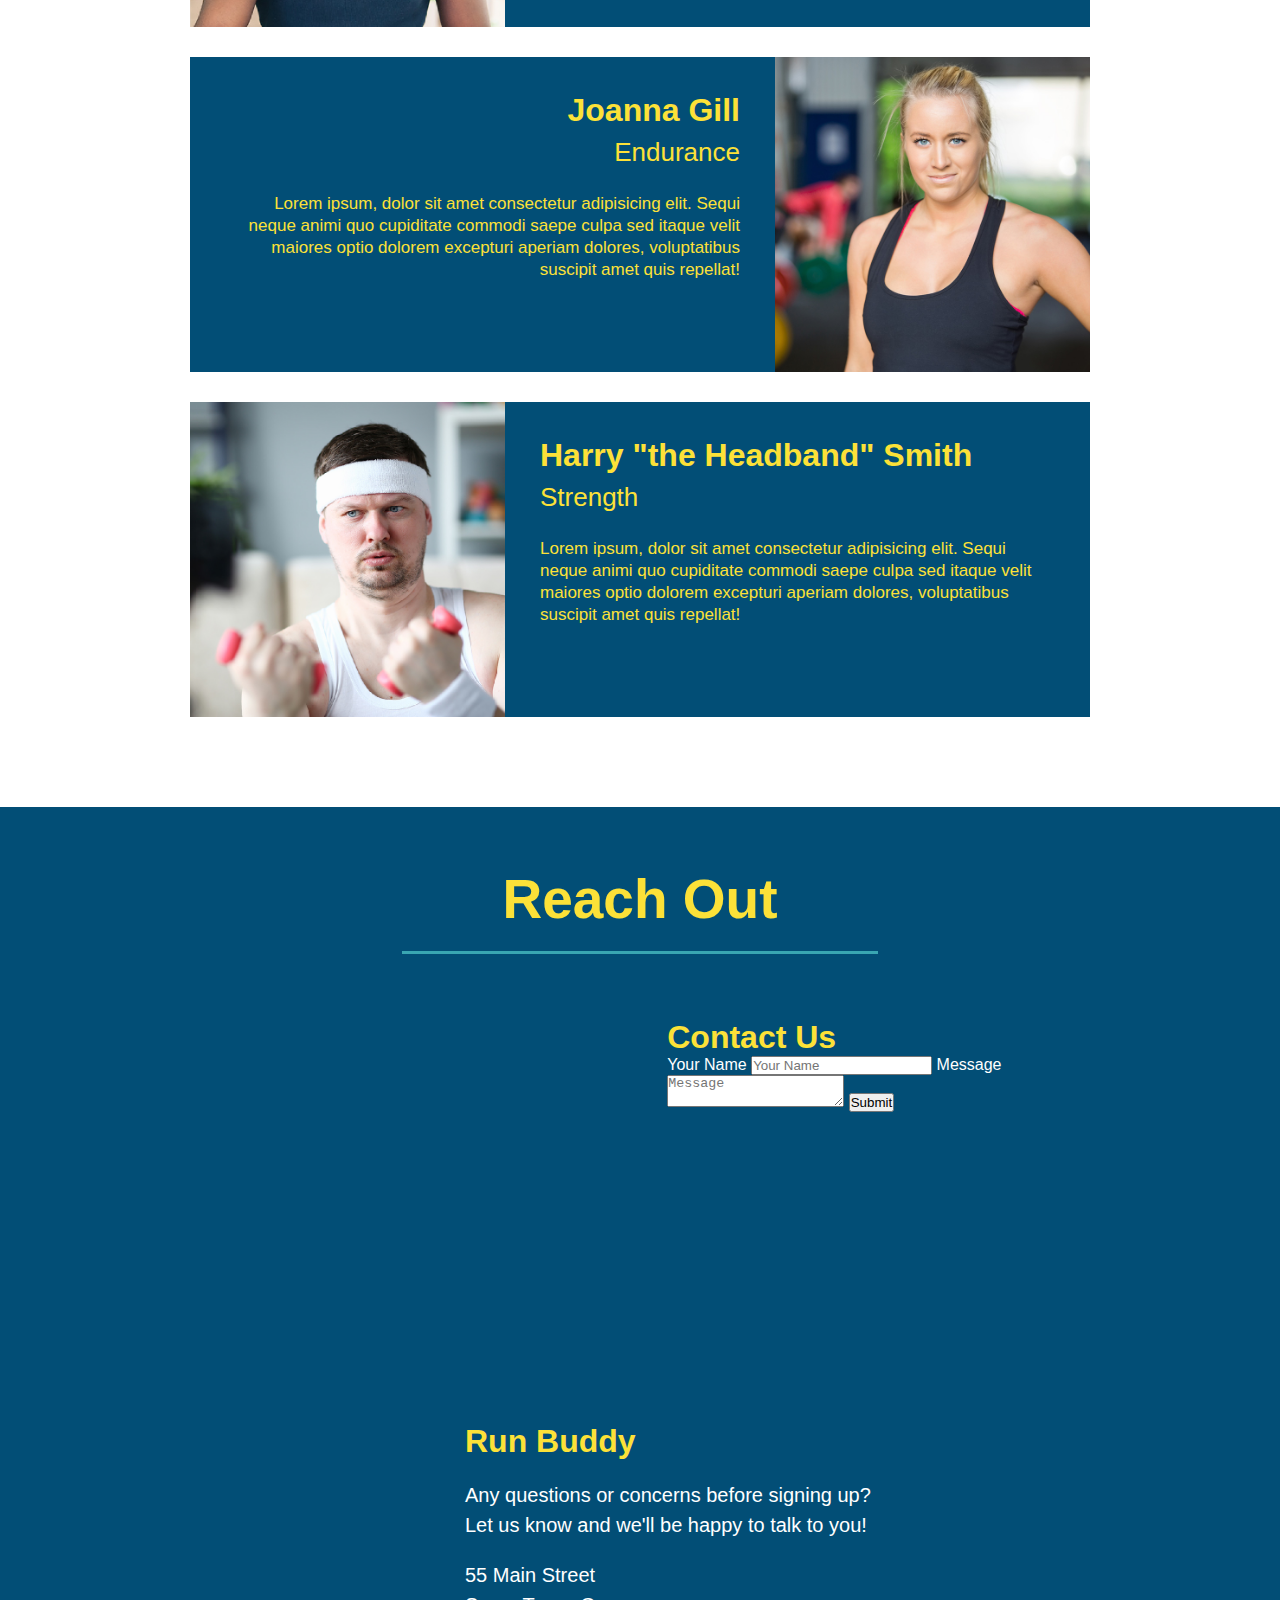
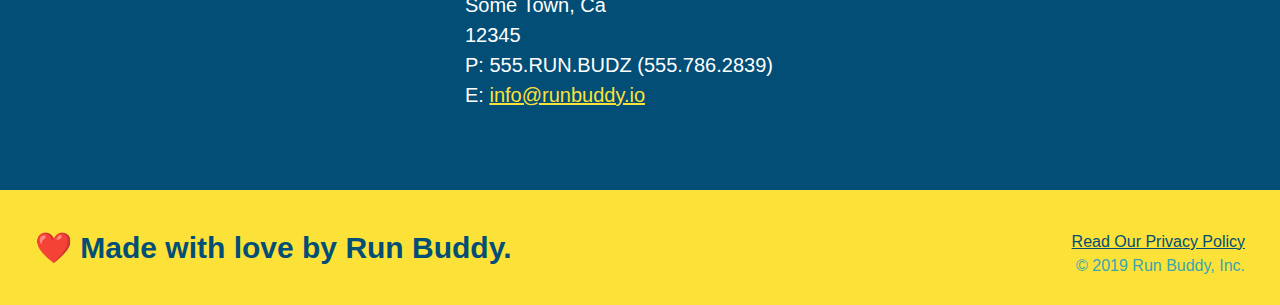
==== commit a51b9485: "add contact form" ====
--- a/index.html
+++ b/index.html
@@ -170,6 +170,18 @@
         allowfullscreen=""
         loading="lazy">
       </iframe>
+      <div class="contact-form">
+        <h3>Contact Us</h3>
+        <form>
+           <label for="contact-name">Your Name</label>
+           <input type="text" id="contact-name" placeholder="Your Name" />
+      
+           <label for="contact-message">Message</label>
+           <textarea id="contact-message" placeholder="Message"></textarea>
+      
+           <button type="submit">Submit</button>
+          </form>
+      </div>
       <div>
         <h3>Run Buddy</h3>
         <p>
